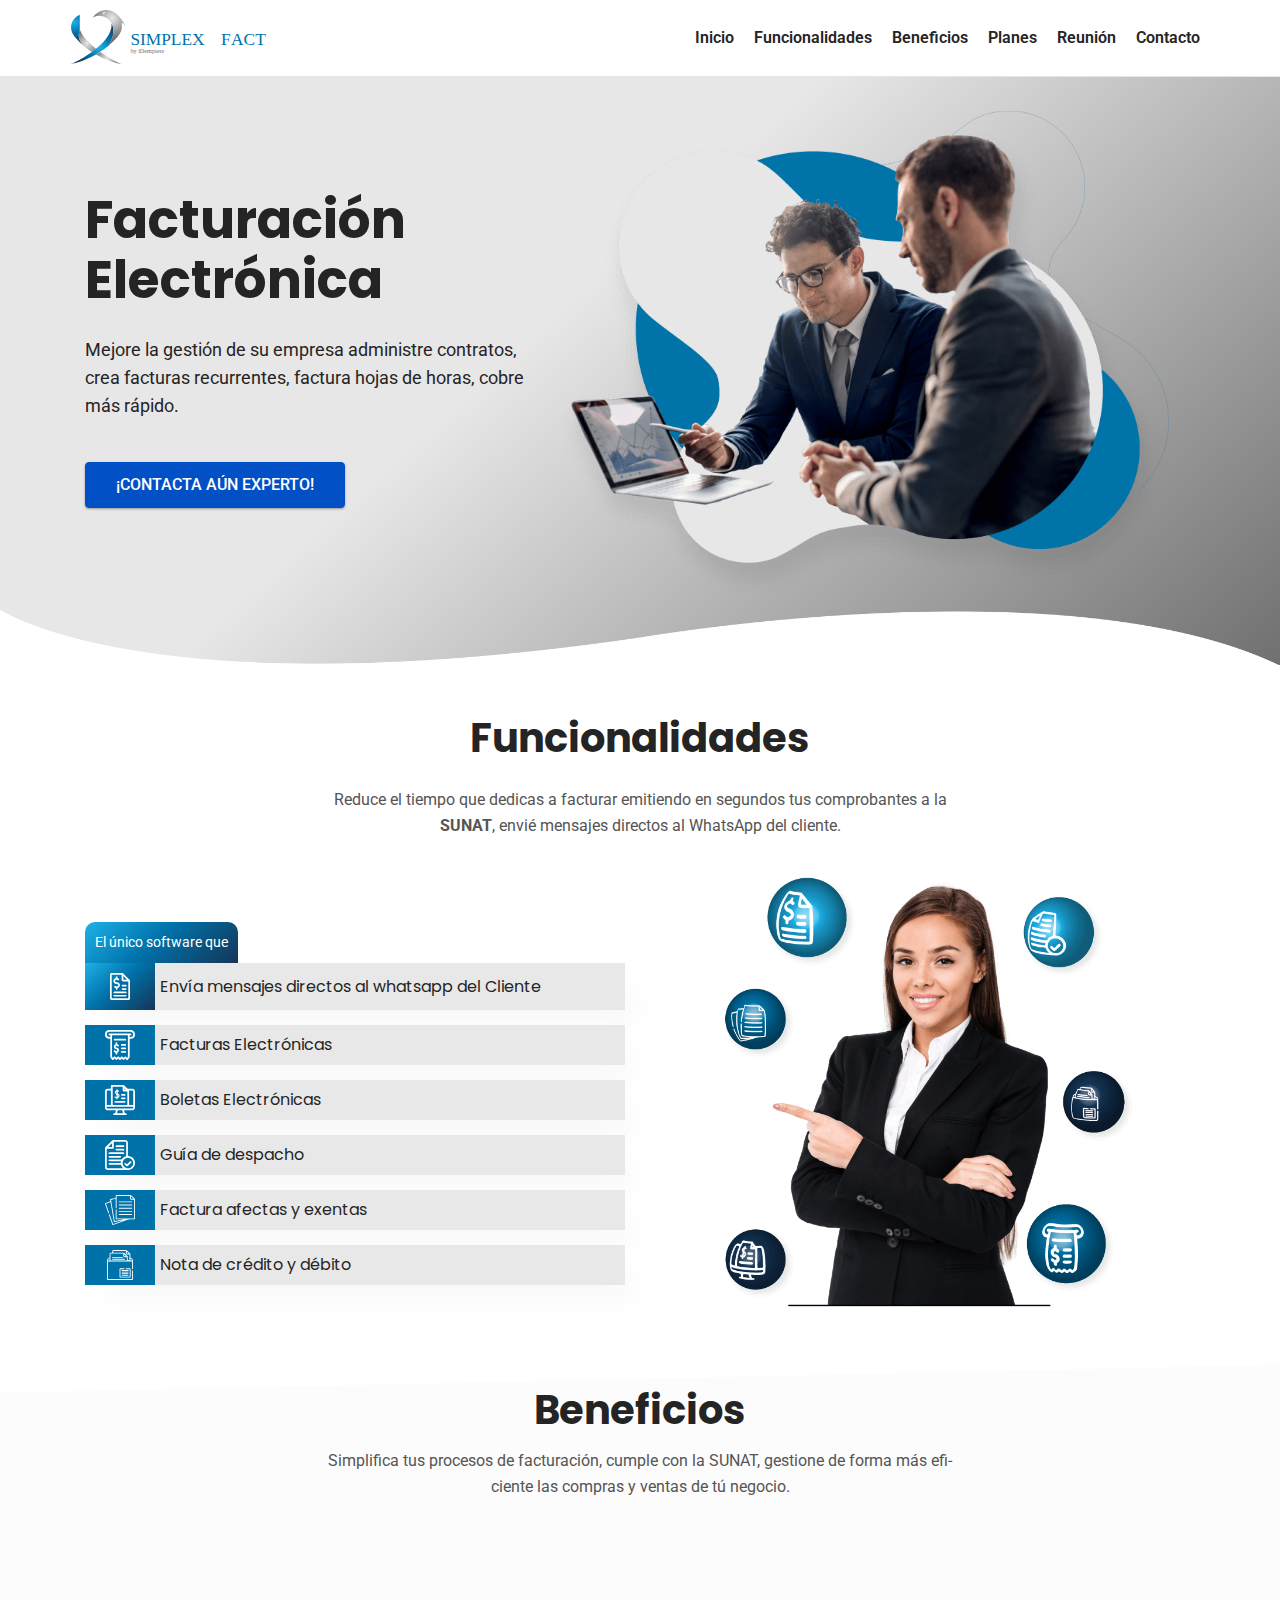
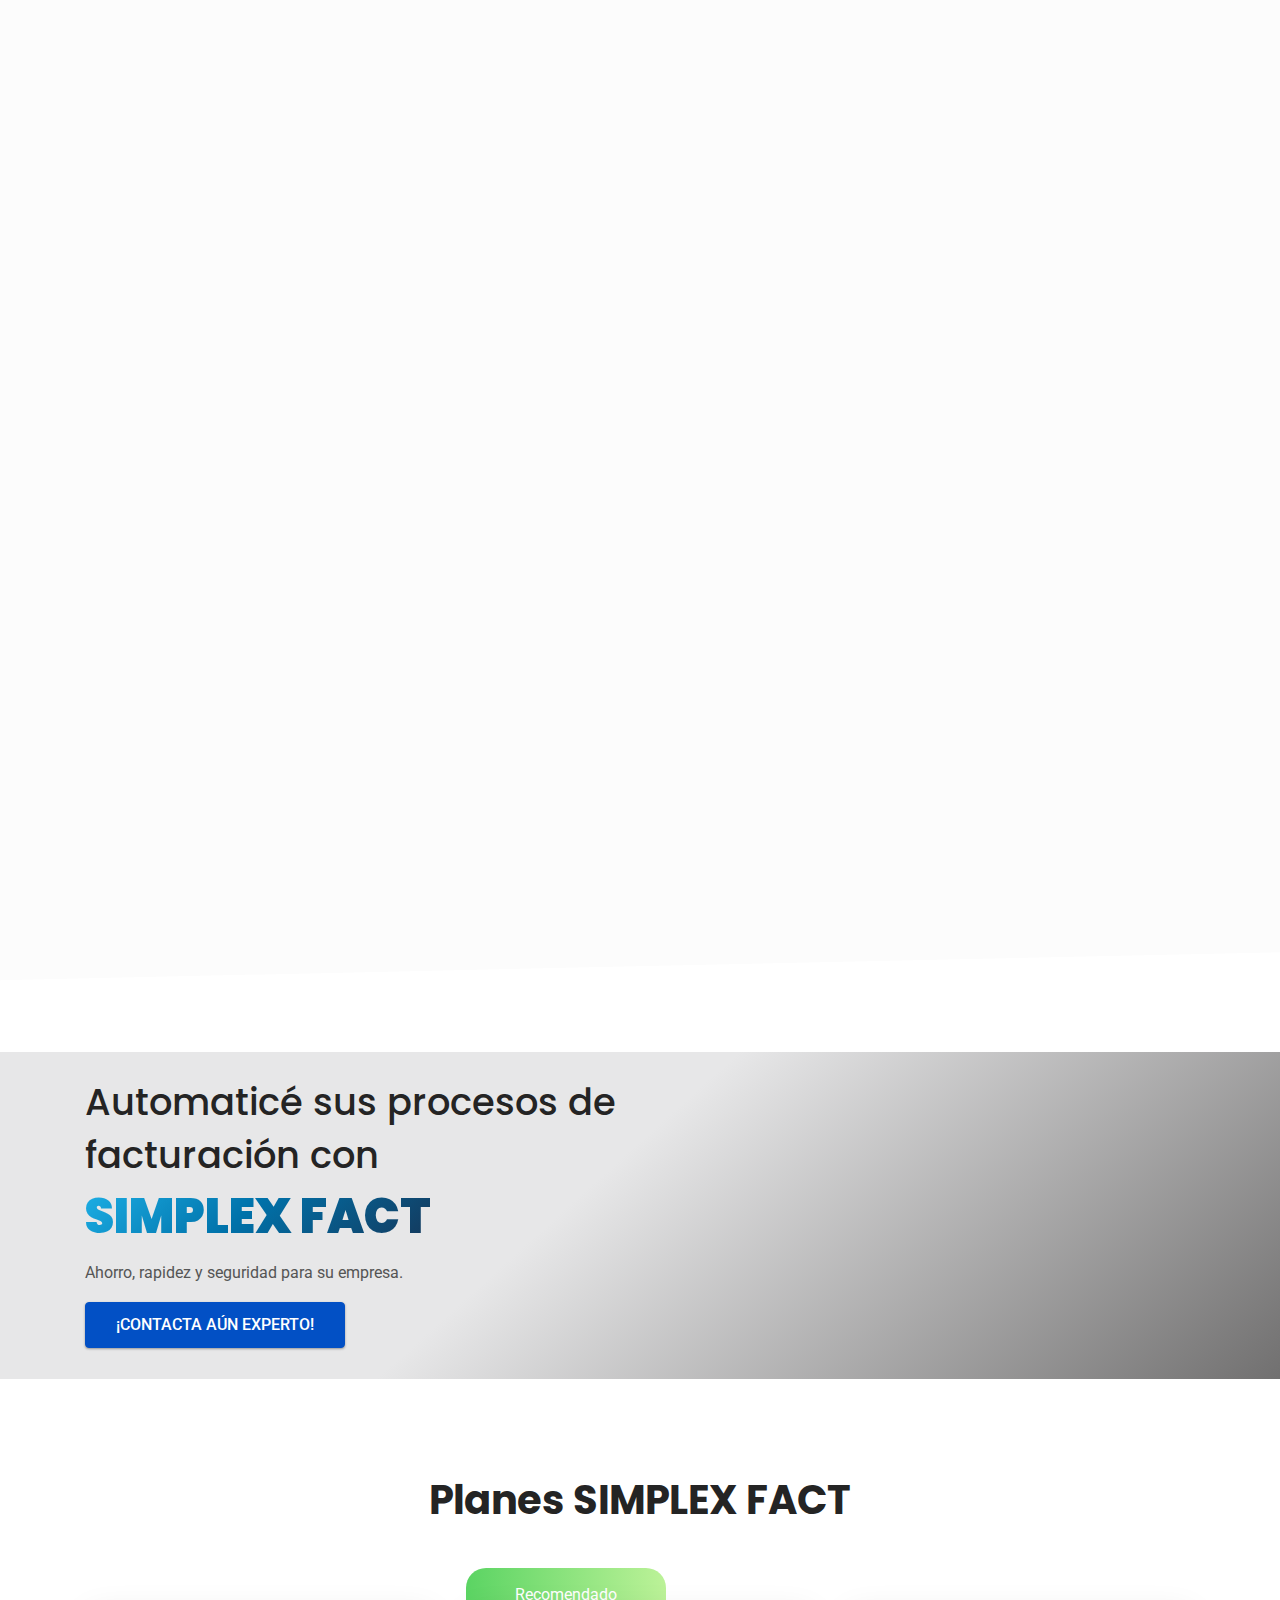
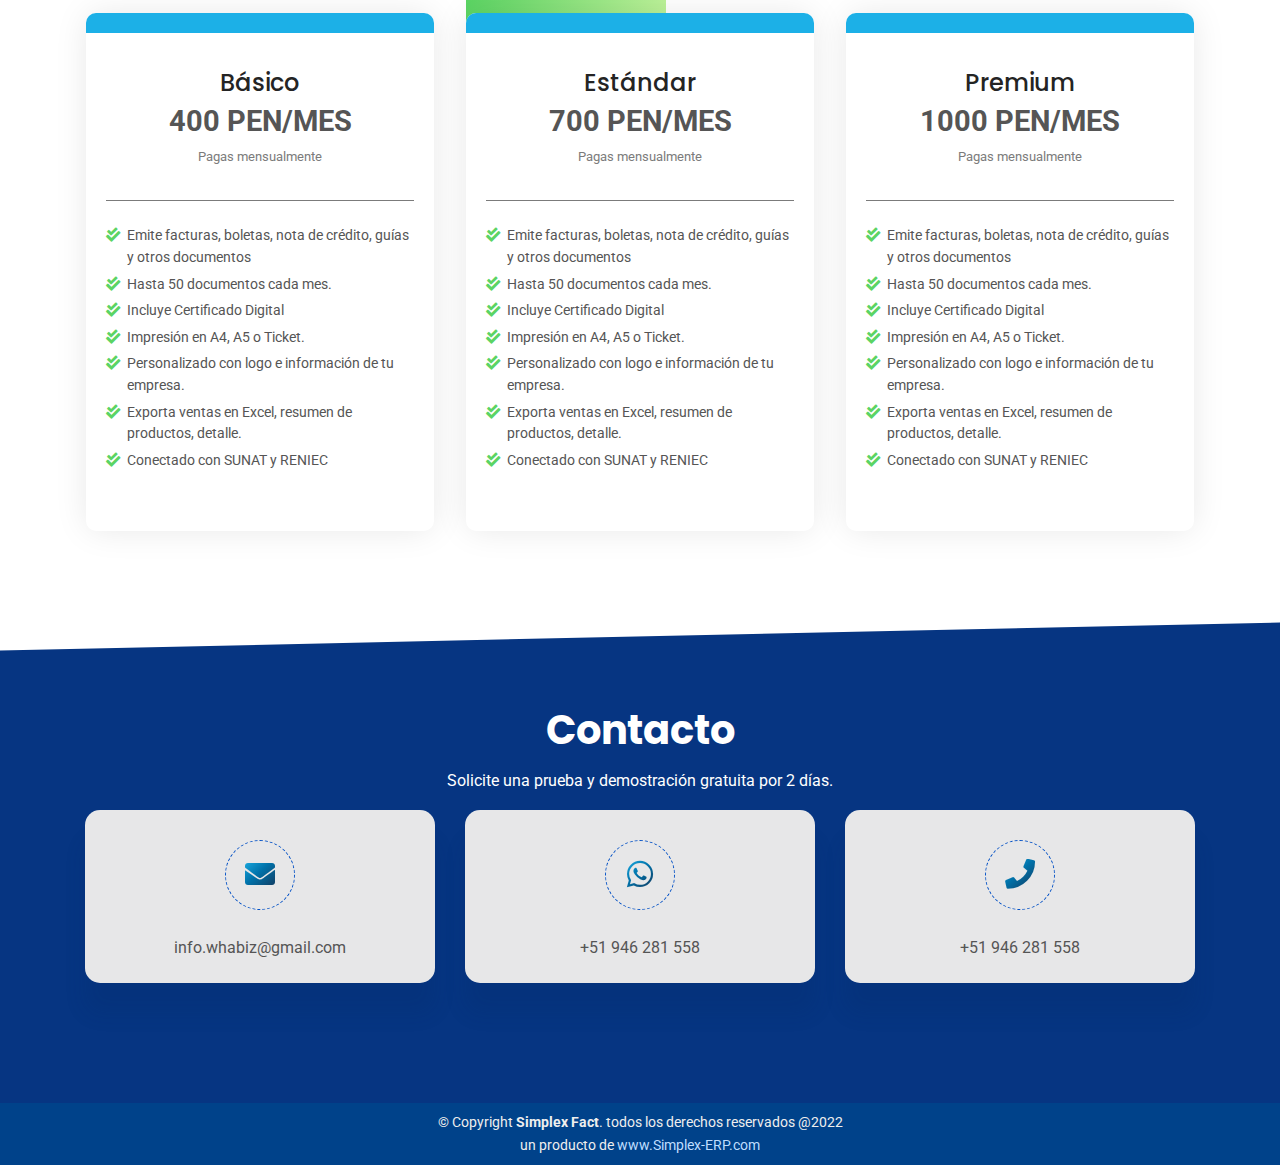
==== index.html @ bf7070e5 "Prueba seo12" ====
<!DOCTYPE html>
<html lang="en">


<!-- Mirrored from geniusdevs.com/themeforest/prolab/probucket/index9.html by HTTrack Website Copier/3.x [XR&CO'2014], Fri, 07 Jan 2022 20:48:15 GMT -->
<head>
  <meta http-equiv="Content-Type" content="text/html; charset=UTF-8">
  <meta http-equiv="X-UA-Compatible" content="IE=edge" />
  <meta http-equiv="X-UA-Compatible" content="ie=edge">
  <meta name="viewport" content="width=device-width, initial-scale=1.0">
  <title> SIMPLEX FACT </title>

<!-- Primary Meta Tags -->
<title>SIMPLEX FACT</title>

<script type="application/ld+json">
  {
    "@context": "https://schema.org/",
    "@type": "Product",
    "name": "SIMPLEX FACT",
    "image": [
      "assets/images/logoseo.png"
     ],
    "description": "Software de Facturación Electrónica, simplifica las tareas administrativas y gestiona de forma rápida y simple.",
    "brand": {
      "@type": "Brand",
      "name": "SIMPLEX"
    },
    "review": {
      "@type": "Review",
      "reviewRating": {
        "@type": "Rating",
        "ratingValue": "4",
        "bestRating": "5"
      },
      "author": {
        "@type": "Organization",
        "name": "SIMPLEX"
      }
    },
    "aggregateRating": {
      "@type": "AggregateRating",
      "ratingValue": "4.4",
      "reviewCount": "100"
    },
    "offers": {
      "@type": "Offer",
      "url": "https://example.com/anvil",
      "priceCurrency": "PEN",
      "price": "400",
      "description": "Plan Básico",
      "itemCondition": "https://schema.org/UsedCondition",
      "availability": "https://schema.org/InStock"
    }
  }
</script>


<!-- Primary Meta Tags -->
<title>SIMPLEX FACT</title>
<meta name="title" content="SIMPLEX FACT">
<meta name="description" content="Software de Facturación Electrónica, simplifica las tareas administrativas y gestiona de mas forma rápida y simple.">

<!-- Open Graph / Facebook -->
<meta property="og:type" content="website">
<meta property="og:url" content="https://metatags.io/">
<meta property="og:title" content="SIMPLEX FACT">
<meta property="og:description" content="Software de Facturación Electrónica, simplifica las tareas administrativas y gestiona de mas forma rápida y simple.">
<meta property="og:image" content="assets/images/redes.png">

<!-- Twitter -->
<meta property="twitter:card" content="summary_large_image">
<meta property="twitter:url" content="https://metatags.io/">
<meta property="twitter:title" content="SIMPLEX FACT">
<meta property="twitter:description" content="Software de Facturación Electrónica, simplifica las tareas administrativas y gestiona de mas forma rápida y simple.">
<meta property="twitter:image" content="assets/images/redes.png">



  <!-- favicon -->
  <link rel="shortcut icon" href="assets/images/IconoSimplex.png" type="image/x-icon">
  <!-- bootstrap -->
  <link rel="stylesheet" href="assets/css/bootstrap.min.css">
  <!-- fontawesome -->
  <link rel="stylesheet" href="assets/css/fontawesome.min.css">
  <!-- Flat Icon -->
  <link rel="stylesheet" href="assets/css/flaticon.css">
  <!-- animate -->
  <link rel="stylesheet" href="assets/css/animate.css">
  <!-- Owl Carousel -->
  <link rel="stylesheet" href="assets/css/owl.carousel.min.css">
  <!-- magnific popup -->
  <link rel="stylesheet" href="assets/css/magnific-popup.css">
  <!-- AOS css -->
  <link rel="stylesheet" href="assets/css/aos.css">
  <!-- stylesheet -->
  <link rel="stylesheet" href="assets/css/style.css">
  <!-- responsive -->
  <link rel="stylesheet" href="assets/css/responsive.css">
</head>

<body class="home9">



  <!-- Navebar Area start -->
  <header class="navigation">
    <div class="container">
      <div class="row">
        <div class="col-lg-12 p-0">
          <nav class="navbar navbar-expand-lg navbar-light">
            <a class="navbar-brand" href="index.html">
              <img src="assets/images/logosimplex.svg" alt="">
            </a>
            <button class="navbar-toggler" type="button" data-toggle="collapse" data-target="#mainmenu"
              aria-controls="mainmenu" aria-expanded="false" aria-label="Toggle navigation">
              <span class="navbar-toggler-icon"></span>
            </button>
            <div class="collapse navbar-collapse" id="mainmenu">
              <ul class="navbar-nav ml-auto">
                <li class="nav-item active">
                  <a class="nav-link" href="index.html">Inicio</a>
                </li>
                <li class="nav-item">
                  <a class="nav-link" href="#about">Funcionalidades</a>
                </li>
                <li class="nav-item">
                  <a class="nav-link" href="#feature">Beneficios</a>
                </li>
                <li class="nav-item">
                  <a class="nav-link" href="#planes">Planes</a>
                </li>
                <li class="nav-item">
                  <a class="nav-link" href="calendario.html">Reunión</a>
                </li>

                <!-- <li class="nav-item dropdown">
									<a class="nav-link dropdown-toggle" role="button" data-toggle="dropdown" aria-haspopup="true" aria-expanded="false">
										Pages
									</a>

									<div class="dropdown-menu">
                    <a class="dropdown-item" href="blog-grid.html"><i class="fas fa-chevron-right"></i> Blog 3 Grid</a>
                    <a class="dropdown-item" href="blog-sidebar.html"><i class="fas fa-chevron-right"></i>Blog With Sidebar</a>
                    <a class="dropdown-item" href="blog-details-with-sidebar.html"><i class="fas fa-chevron-right"></i>Blog Details With Sidebar</a>
                    <a class="dropdown-item" href="blog-details.html"><i class="fas fa-chevron-right"></i>Blog Details</a>
                    <a class="dropdown-item" href="login.html"><i class="fas fa-chevron-right"></i>Login</a>
                    <a class="dropdown-item" href="register.html"><i class="fas fa-chevron-right"></i>Register</a>
                    <a class="dropdown-item" href="forgot-pass.html"><i class="fas fa-chevron-right"></i>Forgot Password</a>
                    <a class="dropdown-item" href="404.html"><i class="fas fa-chevron-right"></i>404</a>
									</div>

								</li> -->

                <li class="nav-item">
                  <a class="nav-link" href="#contact">Contacto</a>
                </li>
             
              </ul>
            </div>
          </nav>
        </div>
      </div>
    </div>
  </header>
  <!-- Navebar Area End -->

  <!-- Hero Area Start -->
  <div id="home" class="hero-area">
    <img class="shape" src="assets/images/bg-shape.png" alt="">
    <div class="container">
      <div class="row justify-content-between">
        <div class="col-lg-5 d-flex align-self-center text-center text-lg-left ">
          <div class="left-content">
            <div class="content">
              <h1 class="title">
                Facturación Electrónica
              </h1>

              <p class="subtitle  ">
                Mejore la gestión de su empresa administre contratos, crea facturas recurrentes, factura hojas de horas, cobre más rápido.
              </p>
              <div class="links">
                <a href="#" class="mybtn3 mybtn-bg"><span>¡Contacta aún experto! </span> </a>
              </div>
            </div>
          </div>
        </div>
        <div class="col-lg-7 order-first order-lg-last d-none d-lg-block " style="padding: 0;" >
          <img class="img-fluid img img-banner wow animate__animated animate__fadeIn " src="assets/images/banner1.png" alt="">

        </div>
      </div>
    </div>
  </div>
  <!-- Hero Area End -->

   <!-- About Area Start -->
  <section class="about pt-5 pb-4" id="about">
    <div class="container">
      <div class="row justify-content-center">
        <div class="col-md-10 col-lg-8">
          <div class="section-title extra">
            <h2 class="title">Funcionalidades</h2>
            <p>
              Reduce el tiempo que dedicas a facturar emitiendo en segundos tus comprobantes a la <b>SUNAT</b>, envié mensajes directos al WhatsApp del cliente.
            </p>
          </div>
        </div>
      </div>
      <div class="row mt-4">
        <div class="col-lg-6  ">

            <div class="list-icon-active  ">
              <div class="box-icon ">
                <img src="assets/images/iconos/1.svg" alt="">
              </div>
              <h5 class="title">Envía mensajes directos al whatsapp del Cliente</h5>
            </div>
              <div class="list-icon   ">
                <div class="box-icon">
                  <img src="assets/images/iconos/2.svg" alt="">
                </div>
                <h5 class="title">Facturas Electrónicas</h5>
              </div>
              <div class="list-icon   ">
                <div class="box-icon">
                  <img src="assets/images/iconos/3.svg" alt="">
                </div>
                <h5 class="title">Boletas Electrónicas</h5>
              </div>
            
              <div class="list-icon   ">
                <div class="box-icon">
                  <img src="assets/images/iconos/4.svg" alt="">
                </div>
                <h5 class="title">Guía de despacho</h5>
              </div>
              <div class="list-icon   ">
                <div class="box-icon">
                  <img src="assets/images/iconos/5.svg" alt="">
                </div>
                <h5 class="title">Factura afectas y exentas</h5>
              </div>
              <div class="list-icon   ">
                <div class="box-icon">
                  <img src="assets/images/iconos/6.svg" alt="">
                </div>
                <h5 class="title">Nota de crédito y débito</h5>
              </div>
         
             

        </div>
        <div class="col-lg-6 text-center">
            <img class="img-func  wow animate__animated animate__fadeIn " src="assets/images/funcionalidades.png" alt="">
        </div>
      </div>

      <!-- <div class="row">
        <div class="col-lg-4">
        
        </div>
        <div class="col-lg-4">
          <div class="box">
            <div class="inner-box">
              <div class="icon">
                <i class="flaticon-apps"></i>
              </div>
              <h4 class="title">Install Apps</h4>
              <p class="text">
                Viewing hastily or written dearest elderly up weather. direction so sweetness, Donec dearest justo eget
                felis.
              </p>
            </div>
          </div>
        </div>
        <div class="col-lg-4">
          <div class="box">
            <div class="inner-box">
              <div class="icon">
                <i class="flaticon-address"></i>
              </div>
              <h4 class="title">GPS Tracking</h4>
              <p class="text">
                Viewing hastily or written dearest elderly up weather. direction so sweetness, Donec dearest justo eget
                felis.
              </p>
            </div>
          </div>
        </div>
        <div class="col-lg-4">
          <div class="box">
            <div class="inner-box">
              <div class="icon">
                <i class="flaticon-speech-bubble"></i>
              </div>
              <h4 class="title">Live Chat</h4>
              <p class="text">
                Viewing hastily or written dearest elderly up weather. direction so sweetness, Donec dearest justo eget
                felis.
              </p>
            </div>
          </div>
        </div>
        <div class="col-lg-4">
          <div class="box">
            <div class="inner-box">
              <div class="icon">
                <i class="flaticon-technical-support"></i>
              </div>
              <h4 class="title">Fully Functional</h4>
              <p class="text">
                Viewing hastily or written dearest elderly up weather. direction so sweetness, Donec dearest justo eget
                felis.
              </p>
            </div>
          </div>
        </div>
        <div class="col-lg-4">
          <div class="box">
            <div class="inner-box">
              <div class="icon">
                <i class="flaticon-camera-1"></i>
              </div>
              <h4 class="title">4k Camera</h4>
              <p class="text">
                Viewing hastily or written dearest elderly up weather. direction so sweetness, Donec dearest justo eget
                felis.
              </p>
            </div>
          </div>
        </div>
      </div> -->

    </div>
  </section>
  <!-- About Area End -->



  <!-- Service Area start -->
  <section class="feature py-5" id="feature">
    <div class="container" >
      <div class="row justify-content-center">
        <div class="col-md-10 col-lg-8">
          <div class="section-title">
            <h2 class="title">Beneficios</h2>
            <p>
              Simplifica tus procesos de facturación, cumple con la SUNAT, gestione de forma más eficiente las compras y ventas de tú negocio.
            </p>
          </div>
        </div>
      </div>
      <div class="row">

        <div class="col-lg-6">
          <div class="right-feature">
            <div class="feature-box feature-box4  wow animate__animated animate__fadeInUp ">
              
              <div class="icon-area">
                <div class="icon">
                    <img src="assets/images/iconos2/1.svg" alt="">
                </div>
              </div>
              <div class="details">
                <h4>
                  <a href="#" class="title">FACTURACIÓN ELECTRÓNICA </a>
                </h4>
                <p class="text">Emite Factura y Boleta de Venta Electrónica.</p>
                <p class="text">Visualiza en tiempo real el estado de tus comprobantes en SUNAT.</p>
                <p class="text">Actualización permanente con los cambios normativos.</p>
              </div>
            </div>
            <div class="feature-box feature-box5   wow animate__animated animate__fadeInUp ">
              
              <div class="icon-area">
                <div class="icon">
                  <img src="assets/images/iconos2/2.svg" alt="">
                </div>
              </div>
              <div class="details">
                <h4>
                  <a href="#" class="title">VENTAS</a>
                </h4>
                <p class="text">Realiza descuentos o modifica precios.</p>
                <p class="text">Visualiza tus ventas, a través de estadísticas mensuales.</p>
                <p class="text">Obtén reportes en Excel.</p>
              </div>
            </div>
            <div class="feature-box feature-box6   wow animate__animated animate__fadeInUp ">
              
              <div class="icon-area">
                <div class="icon">
                  <img src="assets/images/iconos2/3.svg" alt="">
                </div>
              </div>
              <div class="details">
                <h4>
                  <a href="#" class="title">COMPRAS</a>
                </h4>
                <p class="text">Registra tus compras de forma fácil y segura.</p>
                <p class="text">Obtén estadísticas de compras por proveedor.</p>
                <p class="text">Genera registros de compras SUNAT.</p>
              </div>
            </div>
          </div>
        </div>


        <div class="col-lg-6  d-none d-lg-block ">
            <img class="img-benef wow animate__animated animate__fadeIn " src="assets/images/b3.png" alt="">
        </div>

      </div>

      <div class="row">
        <div class="col-lg-6  ">
          <img class="img-benef wow animate__animated animate__fadeIn " src="assets/images/b2.png" alt="">
        </div>

        <div class="col-lg-6">
          <div class="right-feature">
            <div class="feature-box feature-box4  wow animate__animated animate__fadeInUp ">
              
              <div class="icon-area">
                <div class="icon">
                  <img src="assets/images/iconos2/4.svg" alt="">
                </div>
              </div>
              <div class="details">
                <h4>
                  <a href="#" class="title">INVENTARIO </a>
                </h4>
                <p class="text">Controla los movimientos de tu almacén y transferencias.</p>
                <p class="text">Maneja lista de precios, publico, distribuidor, al por mayor.</p>
                <p class="text">Control de productos por serie o lote.</p>
              </div>
            </div>
            <div class="feature-box feature-box5  wow animate__animated animate__fadeInUp ">
              
              <div class="icon-area">
                <div class="icon">
                  <img src="assets/images/iconos2/5.svg" alt="">
                </div>
              </div>
              <div class="details">
                <h4>
                  <a href="#" class="title">CONTABILIDAD</a>
                </h4>
                <p class="text">Obtén reporte de Liquidación de Impuestos IGV – Renta.</p>
                <p class="text">Exporta Libros contables SUNAT en Excel para Régimen Especial.</p>
                <p class="text">Genera Libros Electrónicos (Registro de Compras y Ventas - Régimen Especial)</p>
              </div>
            </div>
            <div class="feature-box feature-box6  wow animate__animated animate__fadeInUp ">
              
              <div class="icon-area">
                <div class="icon">
                  <img src="assets/images/iconos2/6.svg" alt="">
                </div>
              </div>
              <div class="details">
                <h4>
                  <a href="#" class="title">Clientes</a>
                </h4>
                <p class="text">Envía con un clic las facturas o boletas de venta al correo o WhatsApp del cliente.</p>
                <p class="text">Conectado con SUNAT, al colocar el número de RUC.</p>
                <p class="text">Modifica o actualiza los datos de tus clientes cuando quieras. </p>
              </div>
            </div>
          </div>
        </div>
      </div>

    </div>
  </section>
  <!-- Service Area End -->


  <section class="banner-2 my-5">
      <img class="img-banner-2 d-none d-lg-block wow animate__animated animate__fadeIn " src="assets/images/banner2.png" alt="">
      <div class="container py-4">
        <div class="row">
          <div class="col-lg-7 text-center text-lg-left">
            <div class="content-banner-2">
              <h2>Automaticé sus procesos de facturación con <br> <span> SIMPLEX FACT</span></h2>
              <p>Ahorro, rapidez y seguridad para su empresa.</p>
            </div>
            <div class="links">
              <a href="#" class="mybtn3 mybtn-bg"><span>¡Contacta aún experto! </span> </a>
            </div>
          </div>

        </div>
      </div>
  </section>

  <section class="planes  py-5" id="planes">
      <div class="container">
        <div class="row">
          <div class="col-lg-12">
            <div class="section-title extra">
              <h2 class="title">Planes SIMPLEX FACT</h2>
            
            </div>
          </div>
        </div>
        <div class="row mt-5">
          
          <div class=" col-md-6 col-lg-4 p-3">
              
            <div class="card card-planes ">
              <div class="barra"></div>
              <div class="card-header text-center mt-4">
                  <h5> Básico</h5>
                  <p class="precio">400 PEN/MES</p>
                  <span>Pagas mensualmente</span>
              </div>
              <div class="card-body">
               <span class="line"></span>
                <ul class=" mt-4 list-planes">
                  <li>
                    <span><i class="fas fa-check-double"></i></span>
                    <div>Emite facturas, boletas, nota de crédito, guías y otros documentos</div>
                  </li>
                  <li>
                    <span><i class="fas fa-check-double"></i></span>
                    <div>Hasta 50 documentos cada mes.</div>
                  </li>
                  <li>
                    <span><i class="fas fa-check-double"></i></span>
                    <div>Incluye Certificado Digital</div>
                  </li>
                  <li>
                    <span><i class="fas fa-check-double"></i></span>
                    <div>Impresión en A4, A5 o Ticket.</div>
                  </li>
                  <li>
                    <span><i class="fas fa-check-double"></i></span>
                    <div>Personalizado con logo e información de tu empresa.</div>
                  </li>
                  <li>
                    <span><i class="fas fa-check-double"></i></span>
                    <div>Exporta ventas en Excel, resumen de productos, detalle.</div>
                  </li>
                  <li>
                    <span><i class="fas fa-check-double"></i></span>
                    <div>Conectado con SUNAT y RENIEC</div>
                  </li>
                </ul>
              
              </div>
              <div class="card-footer text-muted text-center ">
                <!-- <a href="#" class="btn btn-primary">Comenzar</a> -->
              </div>
            </div>
            
          </div>
          <div class=" col-md-6 col-lg-4 p-3 mt-5 mt-md-0">
              
            <div class="card card-planes card-activo">
              <div class="barra"></div>
              <div class="card-header text-center mt-4">
                  <h5>Estándar</h5>
                  <p class="precio">700 PEN/MES</p>
                  <span>Pagas mensualmente</span>
              </div>
              <div class="card-body">
               <span class="line"></span>
                <ul class=" mt-4 list-planes">
                  <li>
                    <span><i class="fas fa-check-double"></i></span>
                    <div>Emite facturas, boletas, nota de crédito, guías y otros documentos</div>
                  </li>
                  <li>
                    <span><i class="fas fa-check-double"></i></span>
                    <div>Hasta 50 documentos cada mes.</div>
                  </li>
                  <li>
                    <span><i class="fas fa-check-double"></i></span>
                    <div>Incluye Certificado Digital</div>
                  </li>
                  <li>
                    <span><i class="fas fa-check-double"></i></span>
                    <div>Impresión en A4, A5 o Ticket.</div>
                  </li>
                  <li>
                    <span><i class="fas fa-check-double"></i></span>
                    <div>Personalizado con logo e información de tu empresa.</div>
                  </li>
                  <li>
                    <span><i class="fas fa-check-double"></i></span>
                    <div>Exporta ventas en Excel, resumen de productos, detalle.</div>
                  </li>
                  <li>
                    <span><i class="fas fa-check-double"></i></span>
                    <div>Conectado con SUNAT y RENIEC</div>
                  </li>
                </ul>
              
              </div>
              <div class="card-footer text-muted text-center ">
                <!-- <a href="#" class="btn btn-primary">Comenzar</a> -->
              </div>
            </div>
            
          </div>
          <div class=" col-md-6 col-lg-4 p-3 mx-auto ">
              
            <div class="card card-planes">
              <div class="barra"></div>
              <div class="card-header text-center mt-4">
                  <h5>Premium</h5>
                  <p class="precio">1000 PEN/MES</p>
                  <span>Pagas mensualmente</span>
              </div>
              <div class="card-body">
               <span class="line"></span>
                <ul class=" mt-4 list-planes">
                  <li>
                    <span><i class="fas fa-check-double"></i></span>
                    <div>Emite facturas, boletas, nota de crédito, guías y otros documentos</div>
                  </li>
                  <li>
                    <span><i class="fas fa-check-double"></i></span>
                    <div>Hasta 50 documentos cada mes.</div>
                  </li>
                  <li>
                    <span><i class="fas fa-check-double"></i></span>
                    <div>Incluye Certificado Digital</div>
                  </li>
                  <li>
                    <span><i class="fas fa-check-double"></i></span>
                    <div>Impresión en A4, A5 o Ticket.</div>
                  </li>
                  <li>
                    <span><i class="fas fa-check-double"></i></span>
                    <div>Personalizado con logo e información de tu empresa.</div>
                  </li>
                  <li>
                    <span><i class="fas fa-check-double"></i></span>
                    <div>Exporta ventas en Excel, resumen de productos, detalle.</div>
                  </li>
                  <li>
                    <span><i class="fas fa-check-double"></i></span>
                    <div>Conectado con SUNAT y RENIEC</div>
                  </li>
                </ul>
              
              </div>
              <div class="card-footer text-muted text-center ">
                <!-- <a href="#" class="btn btn-primary">Comenzar</a> -->
              </div>
            </div>
            
          </div>

          </div>
        </div>
      </div>
  </section>






 

  <!-- Contact Area Start -->
  <section class="contact" id="contact">
    <div class="container">
      <div class="row justify-content-center">
        <div class="col-md-10 col-lg-8">
          <div class="section-title">
            <h2 class="title">Contacto </h2>
            <p>
              Solicite una prueba y demostración gratuita por 2 días.
            </p>
          </div>
        </div>
      </div>
      <div class="row mt-3">
        <div class="col-lg-4 col-md-6">
          
          <a href="mailto:info.whabiz@gmail.com"  class="info-box box1">
            <div class="left">
              <div class="icon">
                <i class="fas fa-envelope"></i>
              </div>
            </div>
            <div class="right">
              <div class="content">
                <p>info.whabiz@gmail.com</p>
              </div>
            </div>
          </a>

        </div>
        <div class="col-lg-4 col-md-6">
          
          <a  href="https://api.whatsapp.com/send?phone=51946281558&text=Hola, necesito mas información sobre WhaBiz" target="_blank" class="info-box box2">
            <div class="left">
              <div class="icon">
                <i class="fab fa-whatsapp"></i>
              </div>
            </div>
            <div class="right">
              <div class="content">
                <p>+51 946 281 558</p>
              </div>
            </div>
          </a>

        </div>
        <div class="col-lg-4 col-md-6">
          
          <a href="tel:+51946281558" class="info-box box3">
            <div class="left">
              <div class="icon">
                <i class="fas fa-phone"></i>
              </div>
            </div>
            <div class="right">
              <div class="content">
                <p>+51 946 281 558</p>
              </div>
            </div>
          </a>

        </div>
      </div>
    
    </div>
  </section>
  <!-- Contact Area End -->


  <!-- Footer Section Start -->

  <footer class="footer-fact p-2"  >

    <p class="p-0 text-center">© Copyright <b>Simplex Fact</b>. todos los derechos reservados @2022 <br> un producto de
      <a class="p-0" href="index.html">www.Simplex-ERP.com</a>

  </footer>

  <!-- Footer Section End -->

  <!-- Back to Top Start -->
  <div class="bottomtotop">
    <i class="fa fa-chevron-right"></i>
  </div>
  <!-- Back to Top End -->


  <script src="assets/js/wow.min.js"></script>
  <script>
    new WOW().init();
  </script>

  <!-- jquery -->
  <script src="assets/js/jquery.js"></script>
  <!-- popper -->
  <script src="assets/js/popper.min.js"></script>
  <!-- bootstrap -->
  <script src="assets/js/bootstrap.min.js"></script>
  <!-- way poin js-->
  <script src="assets/js/waypoints.min.js"></script>
  <!-- owl carousel -->
  <script src="assets/js/owl.carousel.min.js"></script>
  <!-- magnific popup -->
  <script src="assets/js/jquery.magnific-popup.js"></script>
  <!-- aos js-->
  <script src="assets/js/aos.js"></script>
  <!-- counterup js-->
  <script src="assets/js/jquery.countdown.min.js"></script>
  <!-- easing js-->
  <script src="assets/js/jquery.easing.1.3.js"></script>

  <!-- main -->
  <script src="assets/js/contact.js"></script>
  <!-- main -->
  <script src="assets/js/main.js"></script>

</body>


<!-- Mirrored from geniusdevs.com/themeforest/prolab/probucket/index9.html by HTTrack Website Copier/3.x [XR&CO'2014], Fri, 07 Jan 2022 20:48:41 GMT -->
</html>
---- assets/css/flaticon.css ----
/*
  	Flaticon icon font: Flaticon
  	Creation date: 13/04/2020 09:41
  	*/

@font-face {
  font-family: "Flaticon";
  src: url("../fonts/Flaticon.eot");
  src: url("../fonts/Flaticond41d.eot?#iefix") format("embedded-opentype"),
       url("../fonts/Flaticon.woff2") format("woff2"),
       url("../fonts/Flaticon.woff") format("woff"),
       url("../fonts/Flaticon.ttf") format("truetype"),
       url("../fonts/Flaticon.svg#Flaticon") format("svg");
  font-weight: normal;
  font-style: normal;
}

@media screen and (-webkit-min-device-pixel-ratio:0) {
  @font-face {
    font-family: "Flaticon";
    src: url("../fonts/Flaticon.svg#Flaticon") format("svg");
  }
}

[class^="flaticon-"]:before, [class*=" flaticon-"]:before,
[class^="flaticon-"]:after, [class*=" flaticon-"]:after {   
  font-family: Flaticon;
  font-style: normal;
}

.flaticon-art:before { content: "\f100"; }
.flaticon-apps:before { content: "\f101"; }
.flaticon-address:before { content: "\f102"; }
.flaticon-alarm:before { content: "\f103"; }
.flaticon-speech-bubble:before { content: "\f104"; }
.flaticon-camera:before { content: "\f105"; }
.flaticon-loupe:before { content: "\f106"; }
.flaticon-frame:before { content: "\f107"; }
.flaticon-camera-1:before { content: "\f108"; }
.flaticon-clock:before { content: "\f109"; }
.flaticon-smartwatch:before { content: "\f10a"; }
.flaticon-smart-watch:before { content: "\f10b"; }
.flaticon-smart-watch-1:before { content: "\f10c"; }
.flaticon-smartwatch-1:before { content: "\f10d"; }
.flaticon-smartband:before { content: "\f10e"; }
.flaticon-smartwatch-2:before { content: "\f10f"; }
.flaticon-wathc:before { content: "\f110"; }
.flaticon-watch:before { content: "\f111"; }
.flaticon-wifi:before { content: "\f112"; }
.flaticon-heart:before { content: "\f113"; }
.flaticon-location:before { content: "\f114"; }
.flaticon-bluetooth:before { content: "\f115"; }
.flaticon-cloudy:before { content: "\f116"; }
.flaticon-sun:before { content: "\f117"; }
.flaticon-moon:before { content: "\f118"; }
.flaticon-video-call:before { content: "\f119"; }
.flaticon-guarantee:before { content: "\f11a"; }
.flaticon-delivery-truck:before { content: "\f11b"; }
.flaticon-save-money:before { content: "\f11c"; }
.flaticon-return:before { content: "\f11d"; }
.flaticon-support:before { content: "\f11e"; }
.flaticon-technical-support:before { content: "\f11f"; }
.flaticon-social-care:before { content: "\f120"; }
.flaticon-support-1:before { content: "\f121"; }
.flaticon-support-2:before { content: "\f122"; }
.flaticon-drone:before { content: "\f123"; }
.flaticon-drone-1:before { content: "\f124"; }
.flaticon-propeller:before { content: "\f125"; }
.flaticon-controller:before { content: "\f126"; }
.flaticon-battery:before { content: "\f127"; }
.flaticon-console:before { content: "\f128"; }
.flaticon-panoramic:before { content: "\f129"; }
.flaticon-selfie:before { content: "\f12a"; }
.flaticon-tower:before { content: "\f12b"; }
.flaticon-processor:before { content: "\f12c"; }
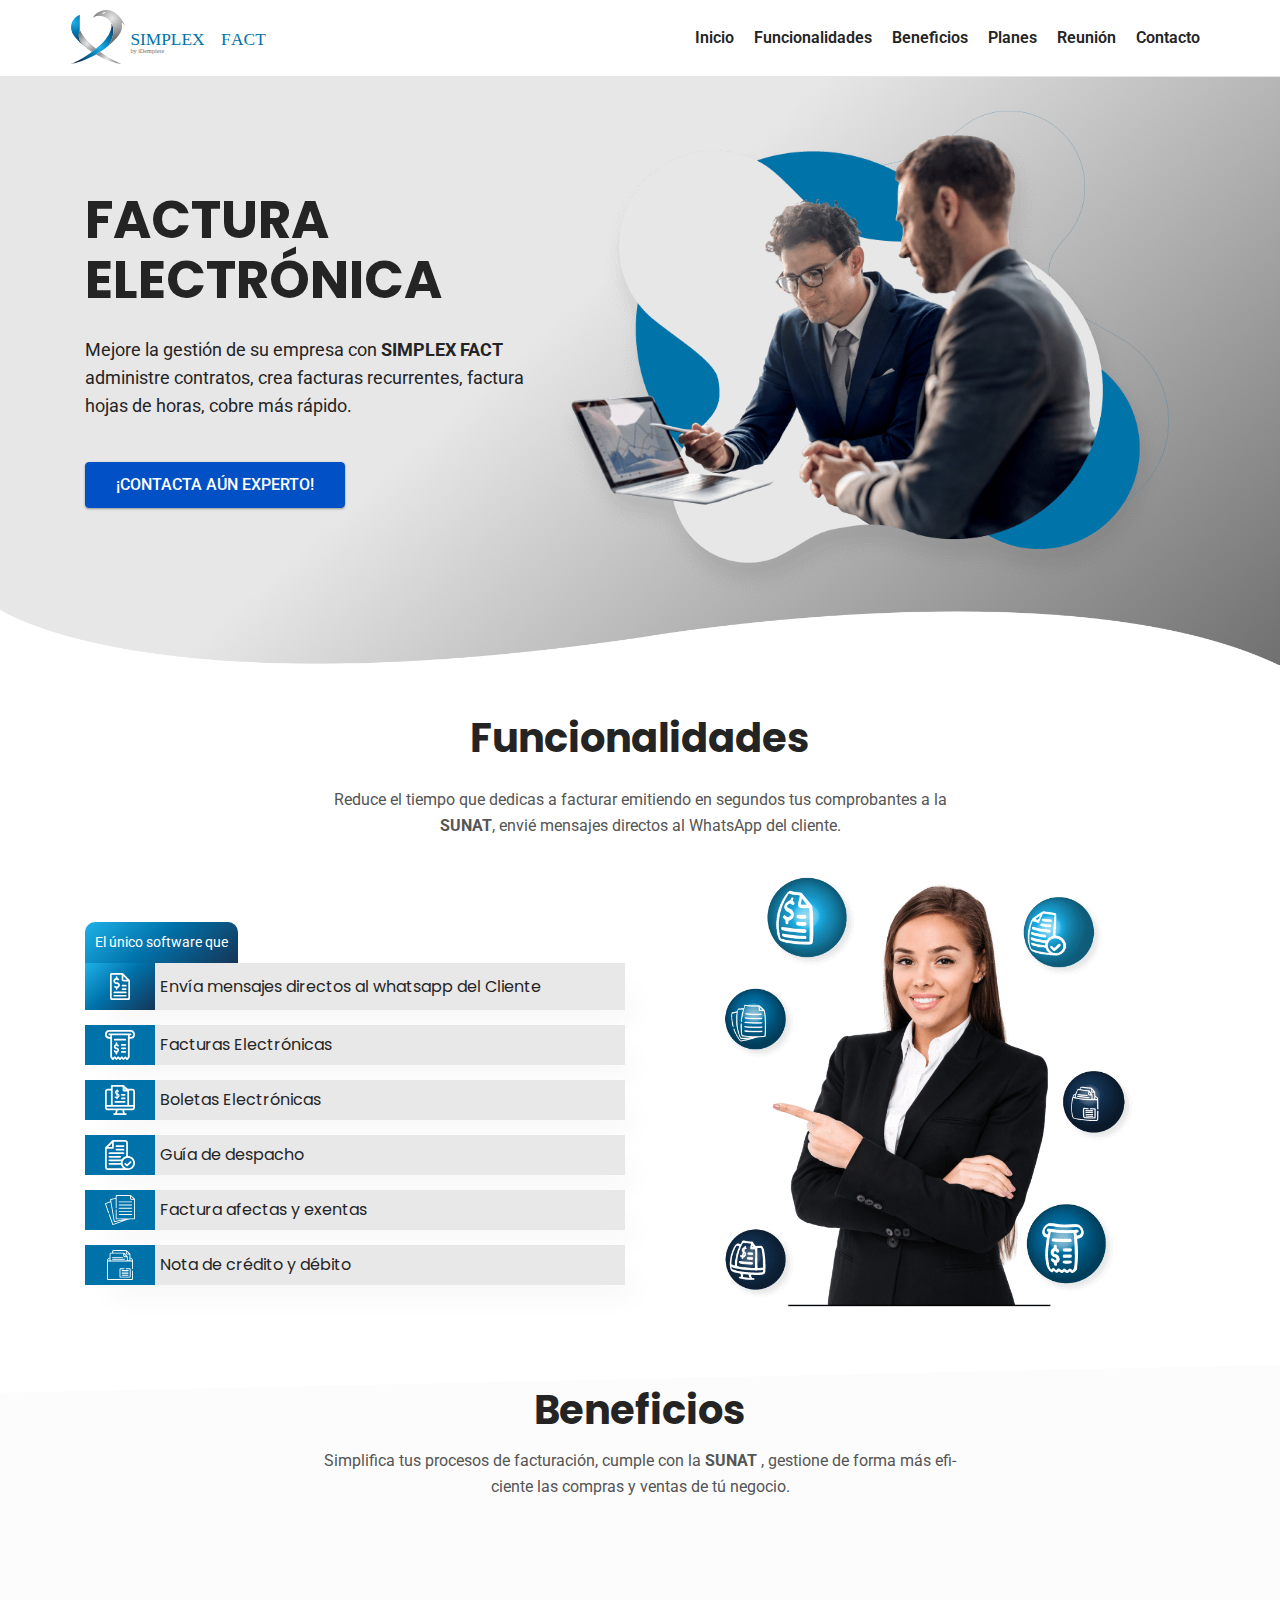
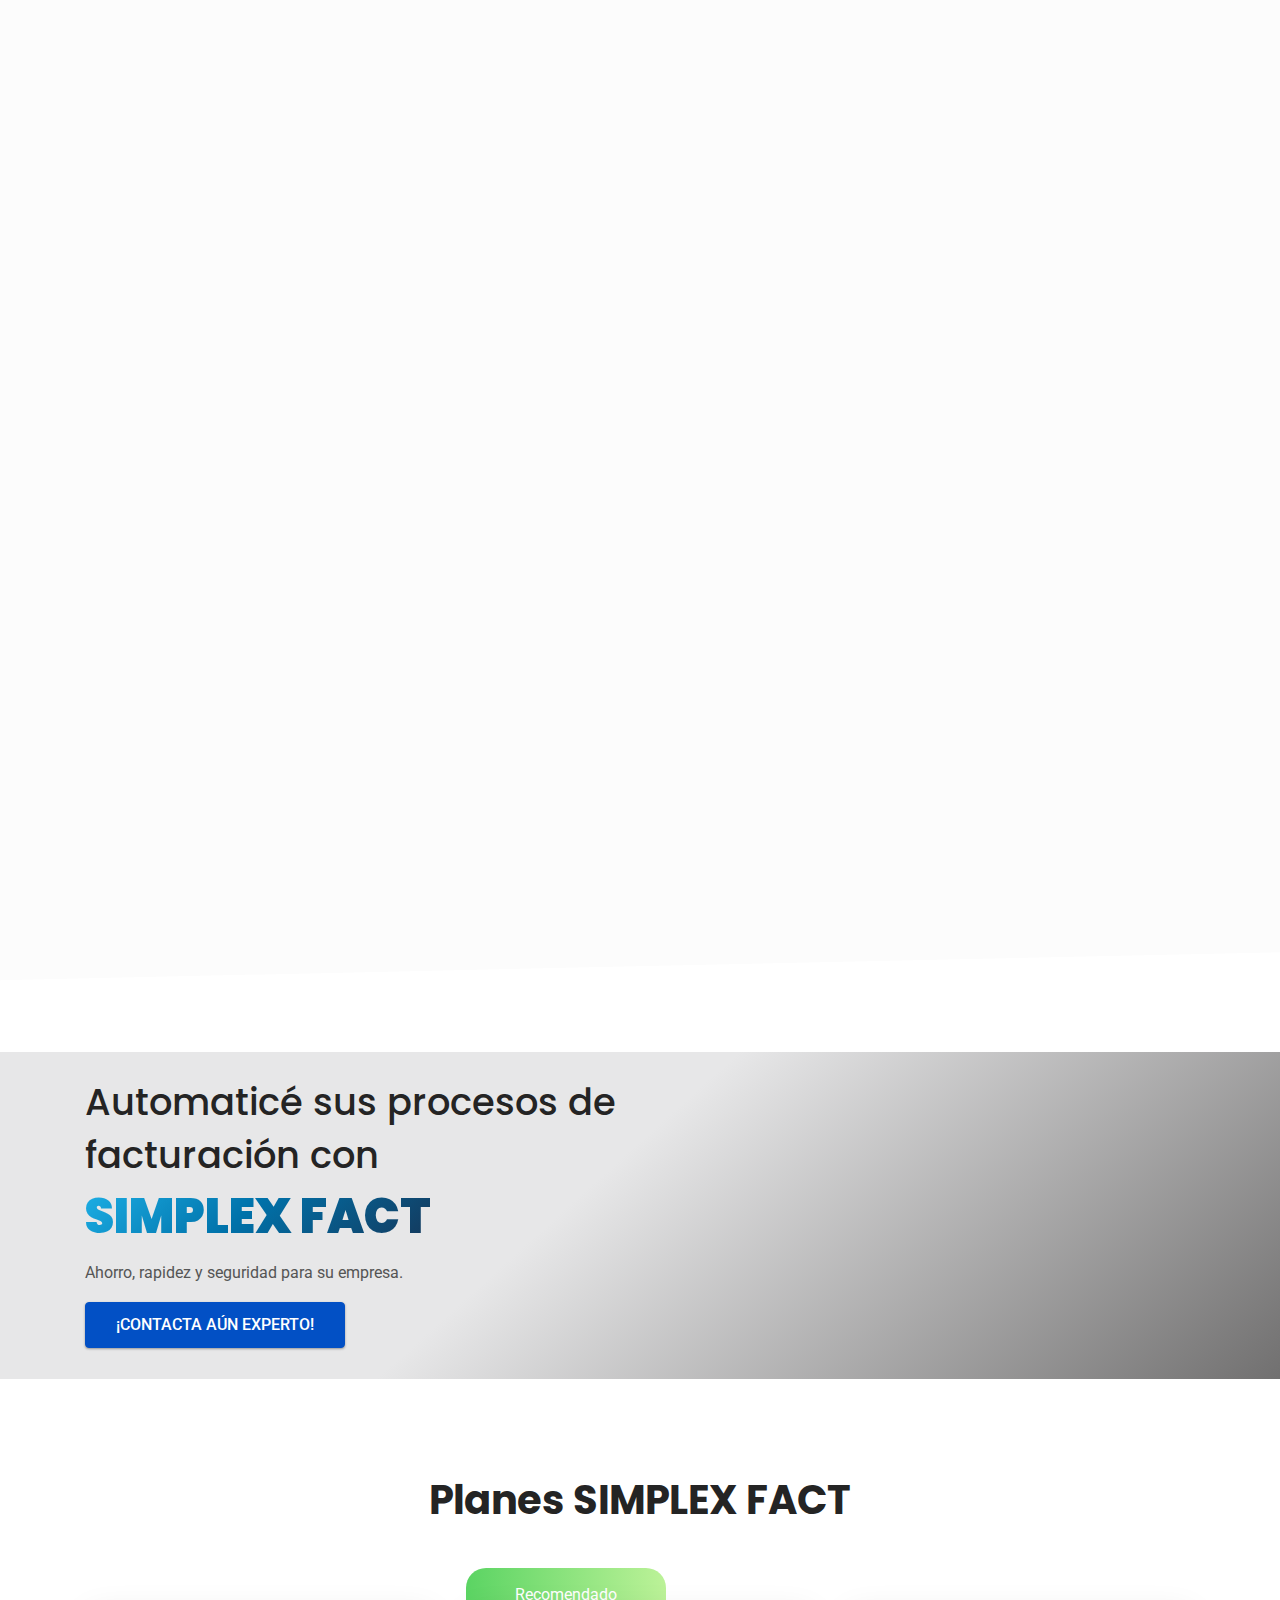
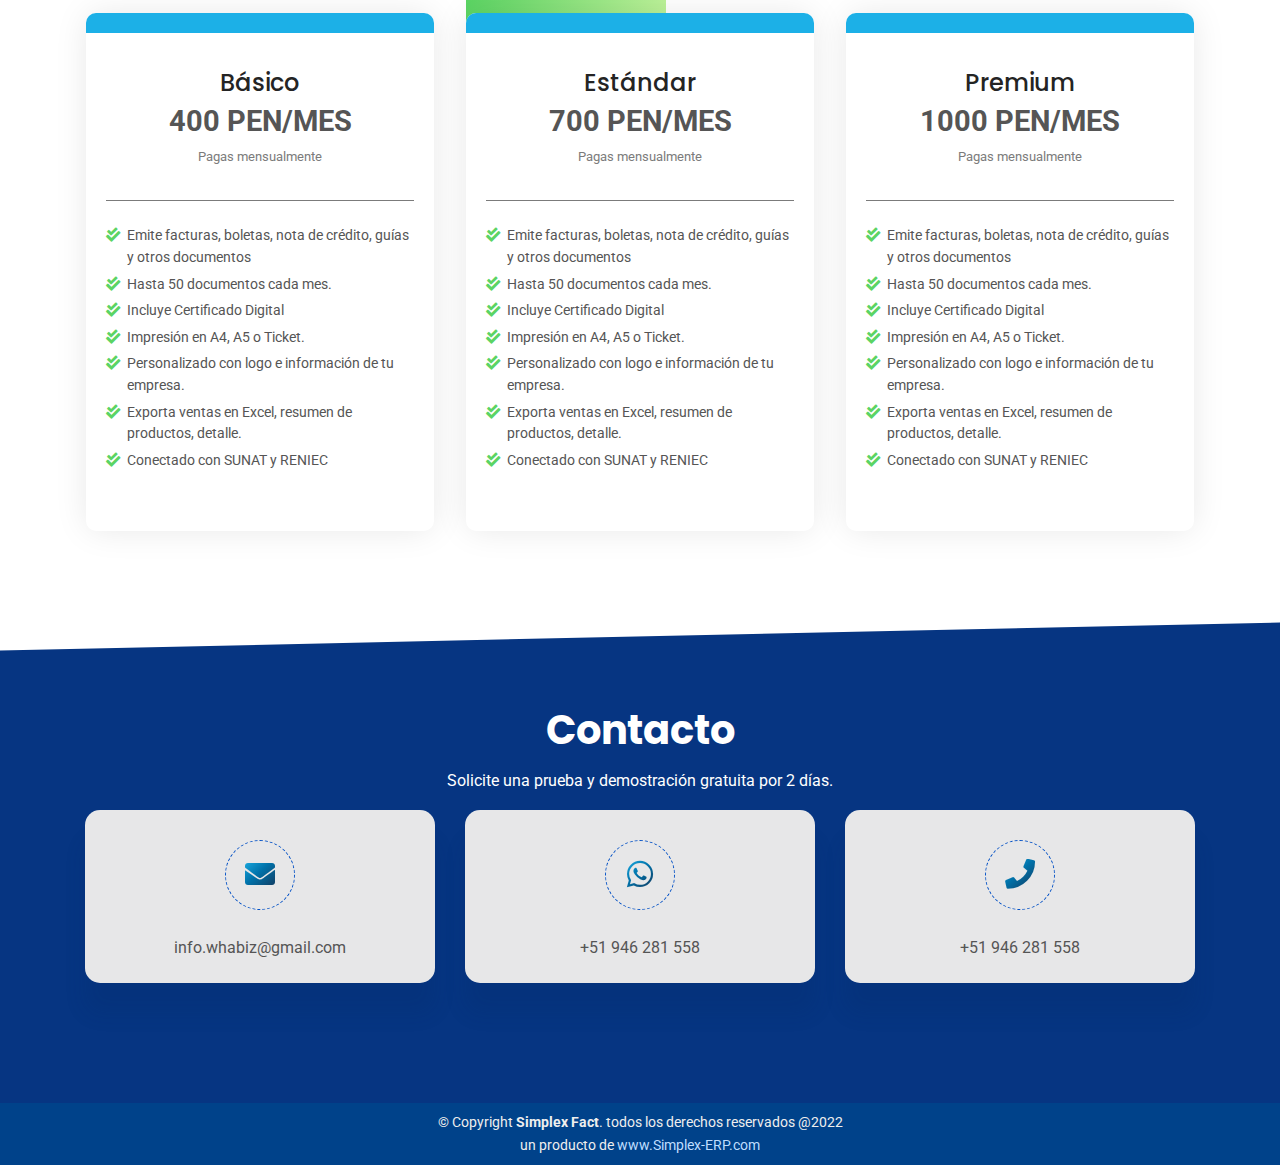
==== commit 8cd64ecf: "Seo termiando" ====
--- a/index.html
+++ b/index.html
@@ -10,8 +10,6 @@
   <meta name="viewport" content="width=device-width, initial-scale=1.0">
   <title> SIMPLEX FACT </title>
 
-<!-- Primary Meta Tags -->
-<title>SIMPLEX FACT</title>
 
 <script type="application/ld+json">
   {
@@ -174,11 +172,11 @@
           <div class="left-content">
             <div class="content">
               <h1 class="title">
-                Facturación Electrónica
+                FACTURA ELECTRÓNICA
               </h1>
 
               <p class="subtitle  ">
-                Mejore la gestión de su empresa administre contratos, crea facturas recurrentes, factura hojas de horas, cobre más rápido.
+                Mejore la gestión de su empresa con <b>SIMPLEX FACT</b> administre contratos, crea facturas recurrentes, factura hojas de horas, cobre más rápido.
               </p>
               <div class="links">
                 <a href="#" class="mybtn3 mybtn-bg"><span>¡Contacta aún experto! </span> </a>
@@ -203,7 +201,7 @@
           <div class="section-title extra">
             <h2 class="title">Funcionalidades</h2>
             <p>
-              Reduce el tiempo que dedicas a facturar emitiendo en segundos tus comprobantes a la <b>SUNAT</b>, envié mensajes directos al WhatsApp del cliente.
+              Reduce el tiempo que dedicas a facturar emitiendo en segundos tus comprobantes a la <strong>SUNAT</strong>, envié mensajes directos al WhatsApp del cliente.
             </p>
           </div>
         </div>
@@ -347,7 +345,7 @@
           <div class="section-title">
             <h2 class="title">Beneficios</h2>
             <p>
-              Simplifica tus procesos de facturación, cumple con la SUNAT, gestione de forma más eficiente las compras y ventas de tú negocio.
+              Simplifica tus procesos de facturación, cumple con la <strong>SUNAT</strong> , gestione de forma más eficiente las compras y ventas de tú negocio.
             </p>
           </div>
         </div>
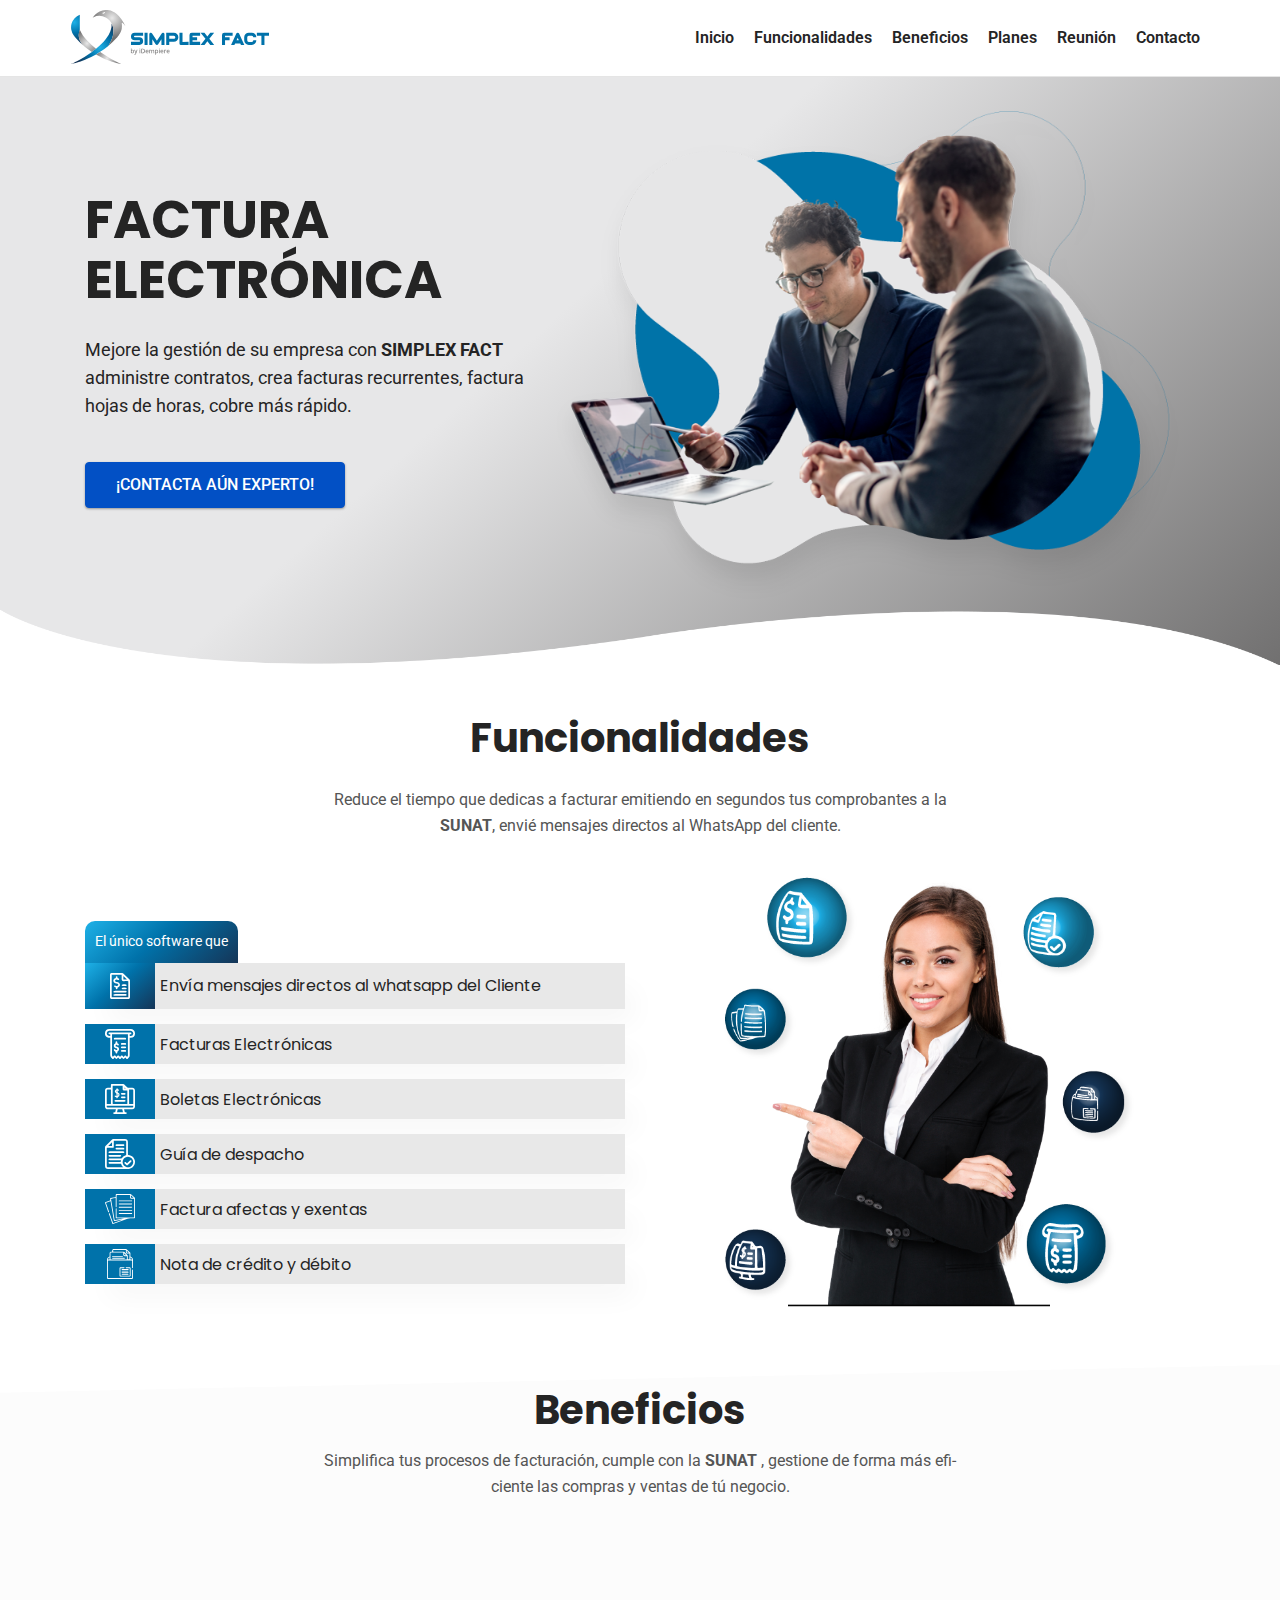
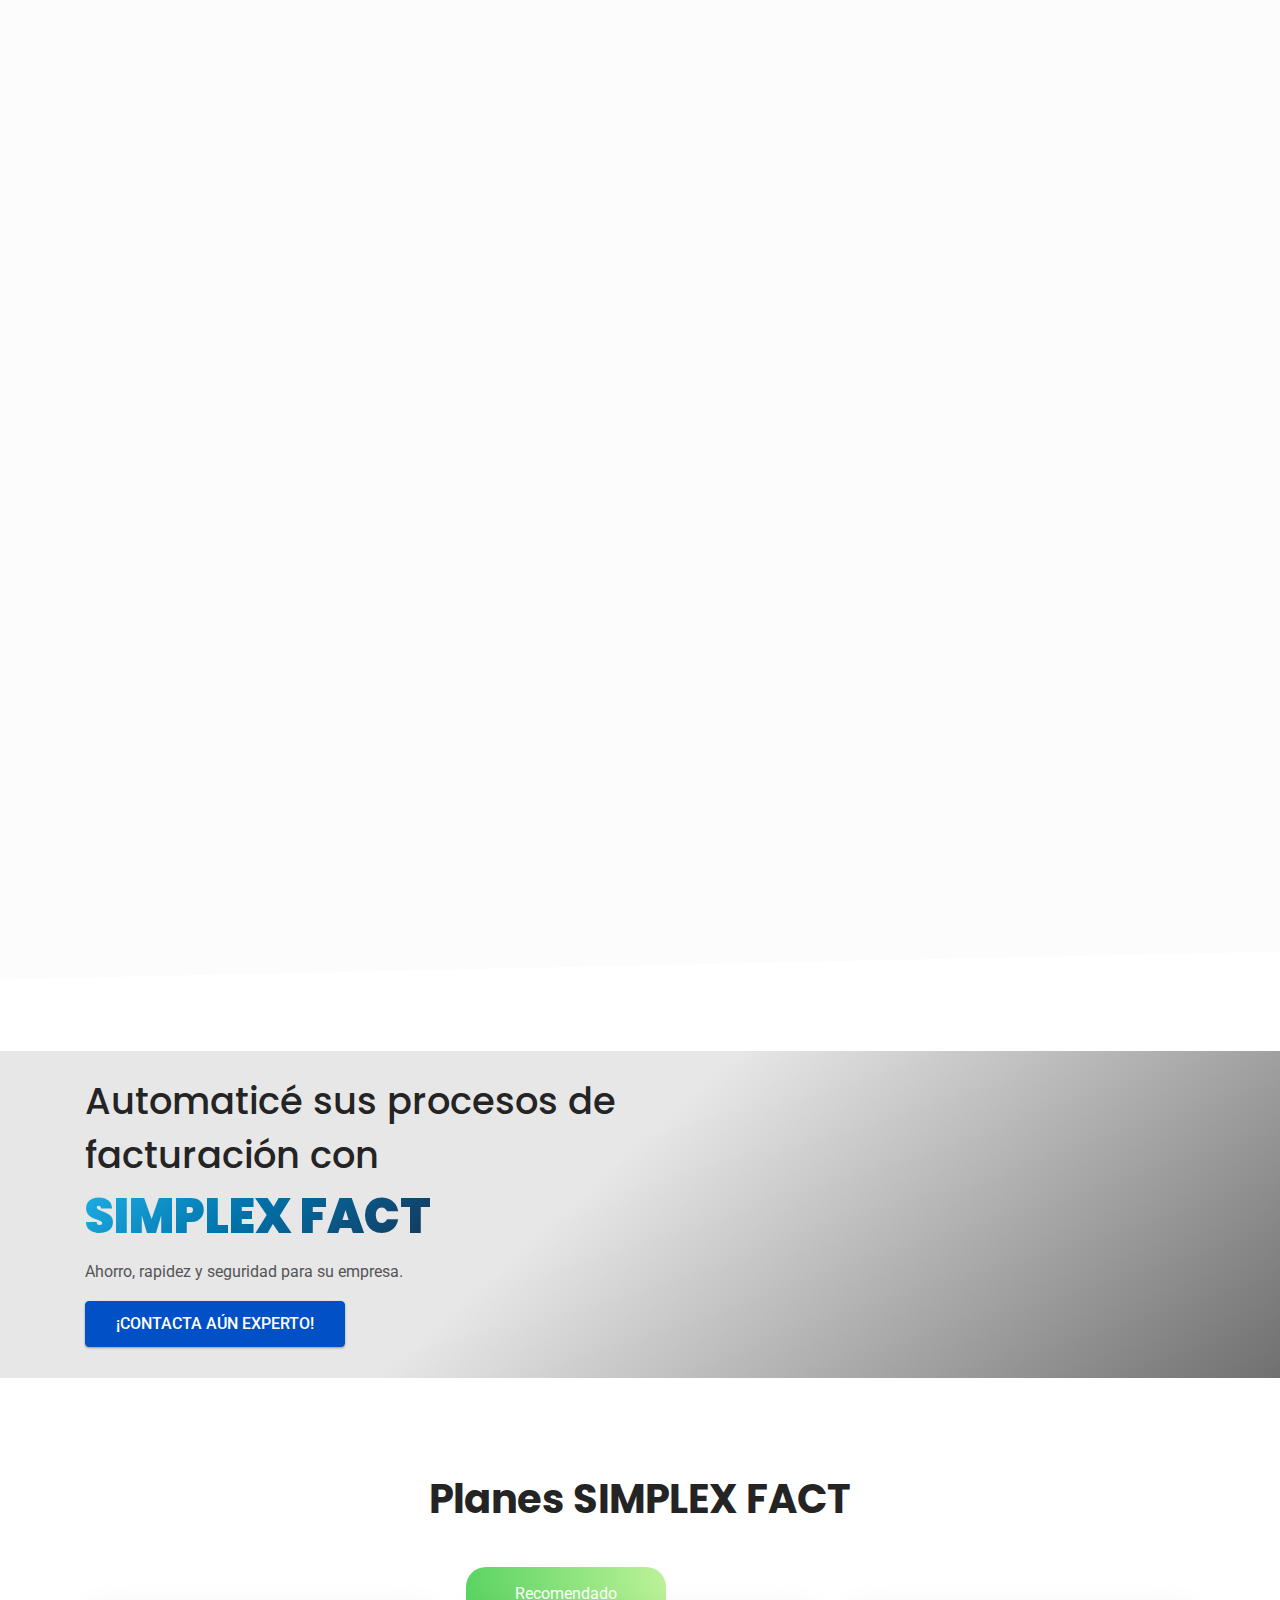
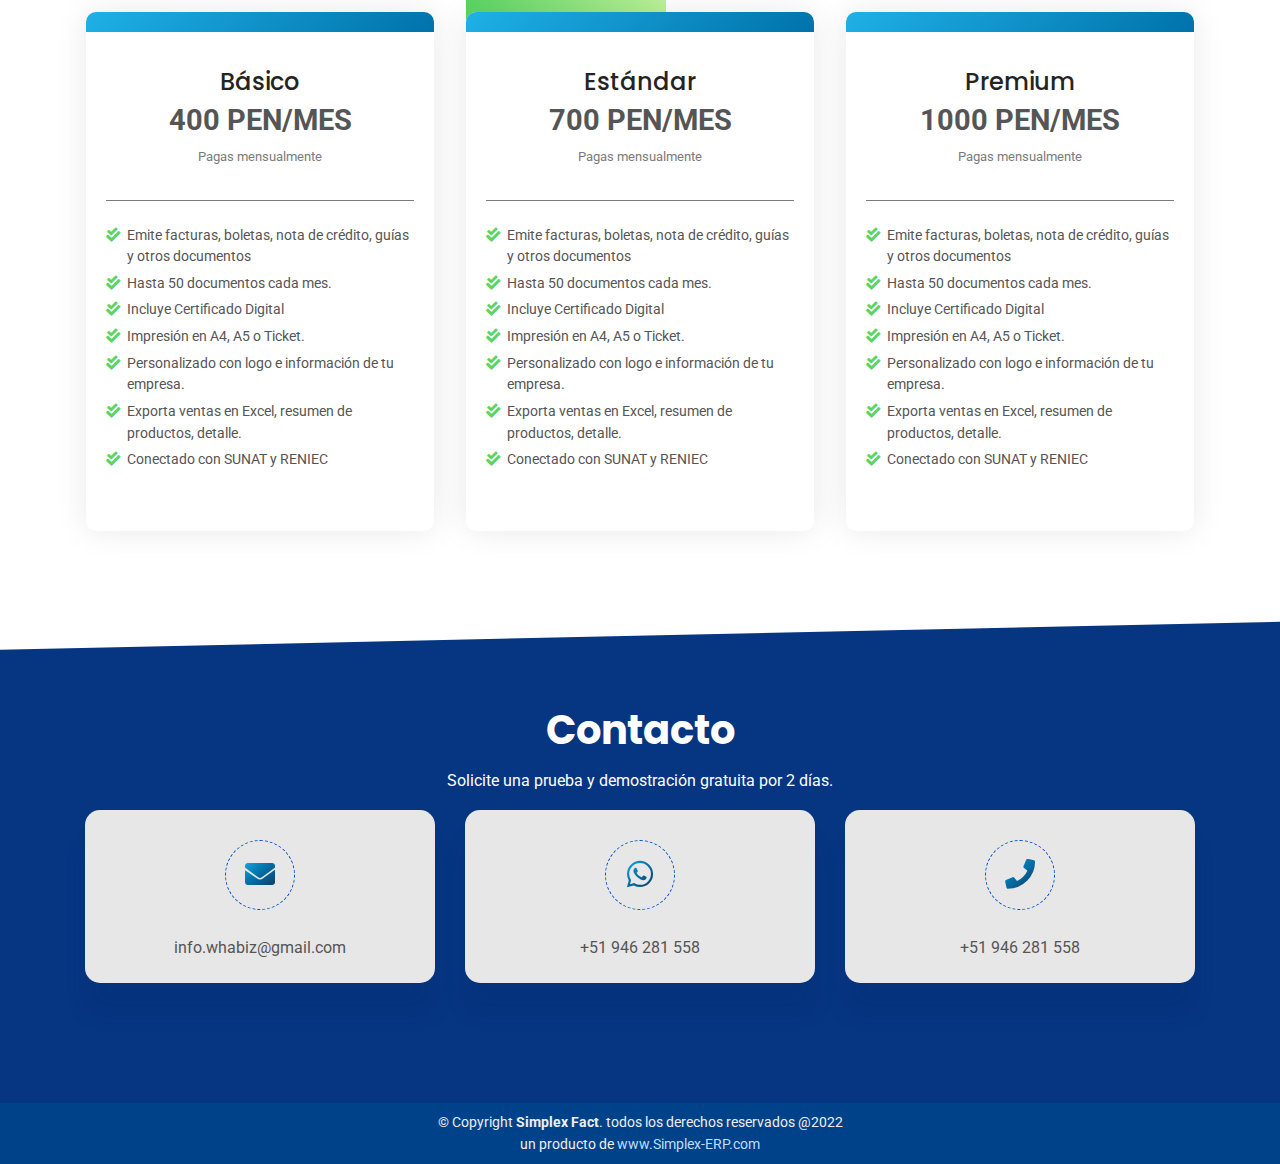
==== commit 0b7bb78b: "Rendimiento de página" ====
--- a/index.html
+++ b/index.html
@@ -255,81 +255,6 @@
         </div>
       </div>
 
-      <!-- <div class="row">
-        <div class="col-lg-4">
-        
-        </div>
-        <div class="col-lg-4">
-          <div class="box">
-            <div class="inner-box">
-              <div class="icon">
-                <i class="flaticon-apps"></i>
-              </div>
-              <h4 class="title">Install Apps</h4>
-              <p class="text">
-                Viewing hastily or written dearest elderly up weather. direction so sweetness, Donec dearest justo eget
-                felis.
-              </p>
-            </div>
-          </div>
-        </div>
-        <div class="col-lg-4">
-          <div class="box">
-            <div class="inner-box">
-              <div class="icon">
-                <i class="flaticon-address"></i>
-              </div>
-              <h4 class="title">GPS Tracking</h4>
-              <p class="text">
-                Viewing hastily or written dearest elderly up weather. direction so sweetness, Donec dearest justo eget
-                felis.
-              </p>
-            </div>
-          </div>
-        </div>
-        <div class="col-lg-4">
-          <div class="box">
-            <div class="inner-box">
-              <div class="icon">
-                <i class="flaticon-speech-bubble"></i>
-              </div>
-              <h4 class="title">Live Chat</h4>
-              <p class="text">
-                Viewing hastily or written dearest elderly up weather. direction so sweetness, Donec dearest justo eget
-                felis.
-              </p>
-            </div>
-          </div>
-        </div>
-        <div class="col-lg-4">
-          <div class="box">
-            <div class="inner-box">
-              <div class="icon">
-                <i class="flaticon-technical-support"></i>
-              </div>
-              <h4 class="title">Fully Functional</h4>
-              <p class="text">
-                Viewing hastily or written dearest elderly up weather. direction so sweetness, Donec dearest justo eget
-                felis.
-              </p>
-            </div>
-          </div>
-        </div>
-        <div class="col-lg-4">
-          <div class="box">
-            <div class="inner-box">
-              <div class="icon">
-                <i class="flaticon-camera-1"></i>
-              </div>
-              <h4 class="title">4k Camera</h4>
-              <p class="text">
-                Viewing hastily or written dearest elderly up weather. direction so sweetness, Donec dearest justo eget
-                felis.
-              </p>
-            </div>
-          </div>
-        </div>
-      </div> -->
 
     </div>
   </section>
@@ -764,16 +689,11 @@
   <script src="assets/js/popper.min.js"></script>
   <!-- bootstrap -->
   <script src="assets/js/bootstrap.min.js"></script>
-  <!-- way poin js-->
-  <script src="assets/js/waypoints.min.js"></script>
-  <!-- owl carousel -->
-  <script src="assets/js/owl.carousel.min.js"></script>
+
   <!-- magnific popup -->
   <script src="assets/js/jquery.magnific-popup.js"></script>
   <!-- aos js-->
   <script src="assets/js/aos.js"></script>
-  <!-- counterup js-->
-  <script src="assets/js/jquery.countdown.min.js"></script>
   <!-- easing js-->
   <script src="assets/js/jquery.easing.1.3.js"></script>
 
@@ -784,6 +704,4 @@
 
 </body>
 
-
-<!-- Mirrored from geniusdevs.com/themeforest/prolab/probucket/index9.html by HTTrack Website Copier/3.x [XR&CO'2014], Fri, 07 Jan 2022 20:48:41 GMT -->
 </html>--- a/assets/css/style.css
+++ b/assets/css/style.css
@@ -4377,7 +4377,8 @@
 .card-planes .barra{
   width: 100%;
   height: 20px;
-  background: #1CB0E7;
+  background: rgb(30,177,231);
+    background: linear-gradient(138deg, rgba(30,177,231,1) 0%, rgba(0,114,170,1) 100%);
   border-radius: 10px 10px 0 0;
 }
 
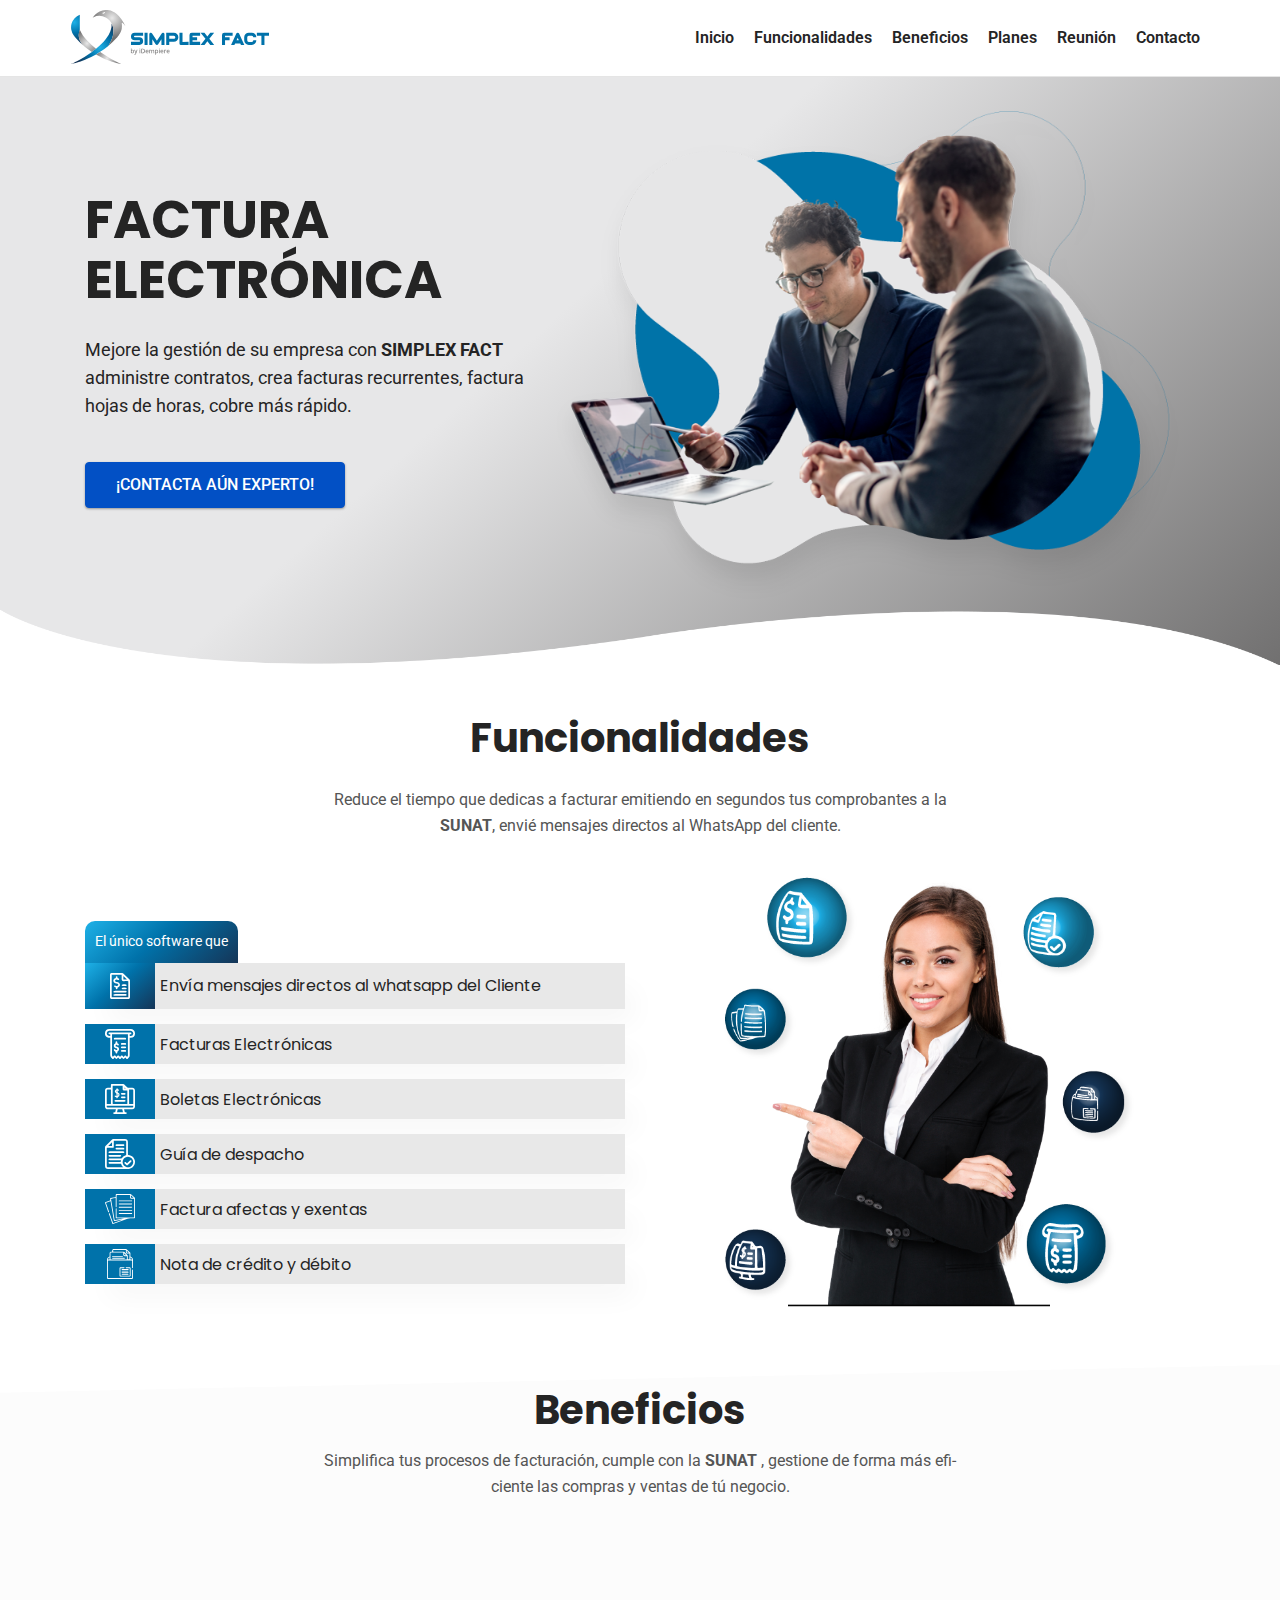
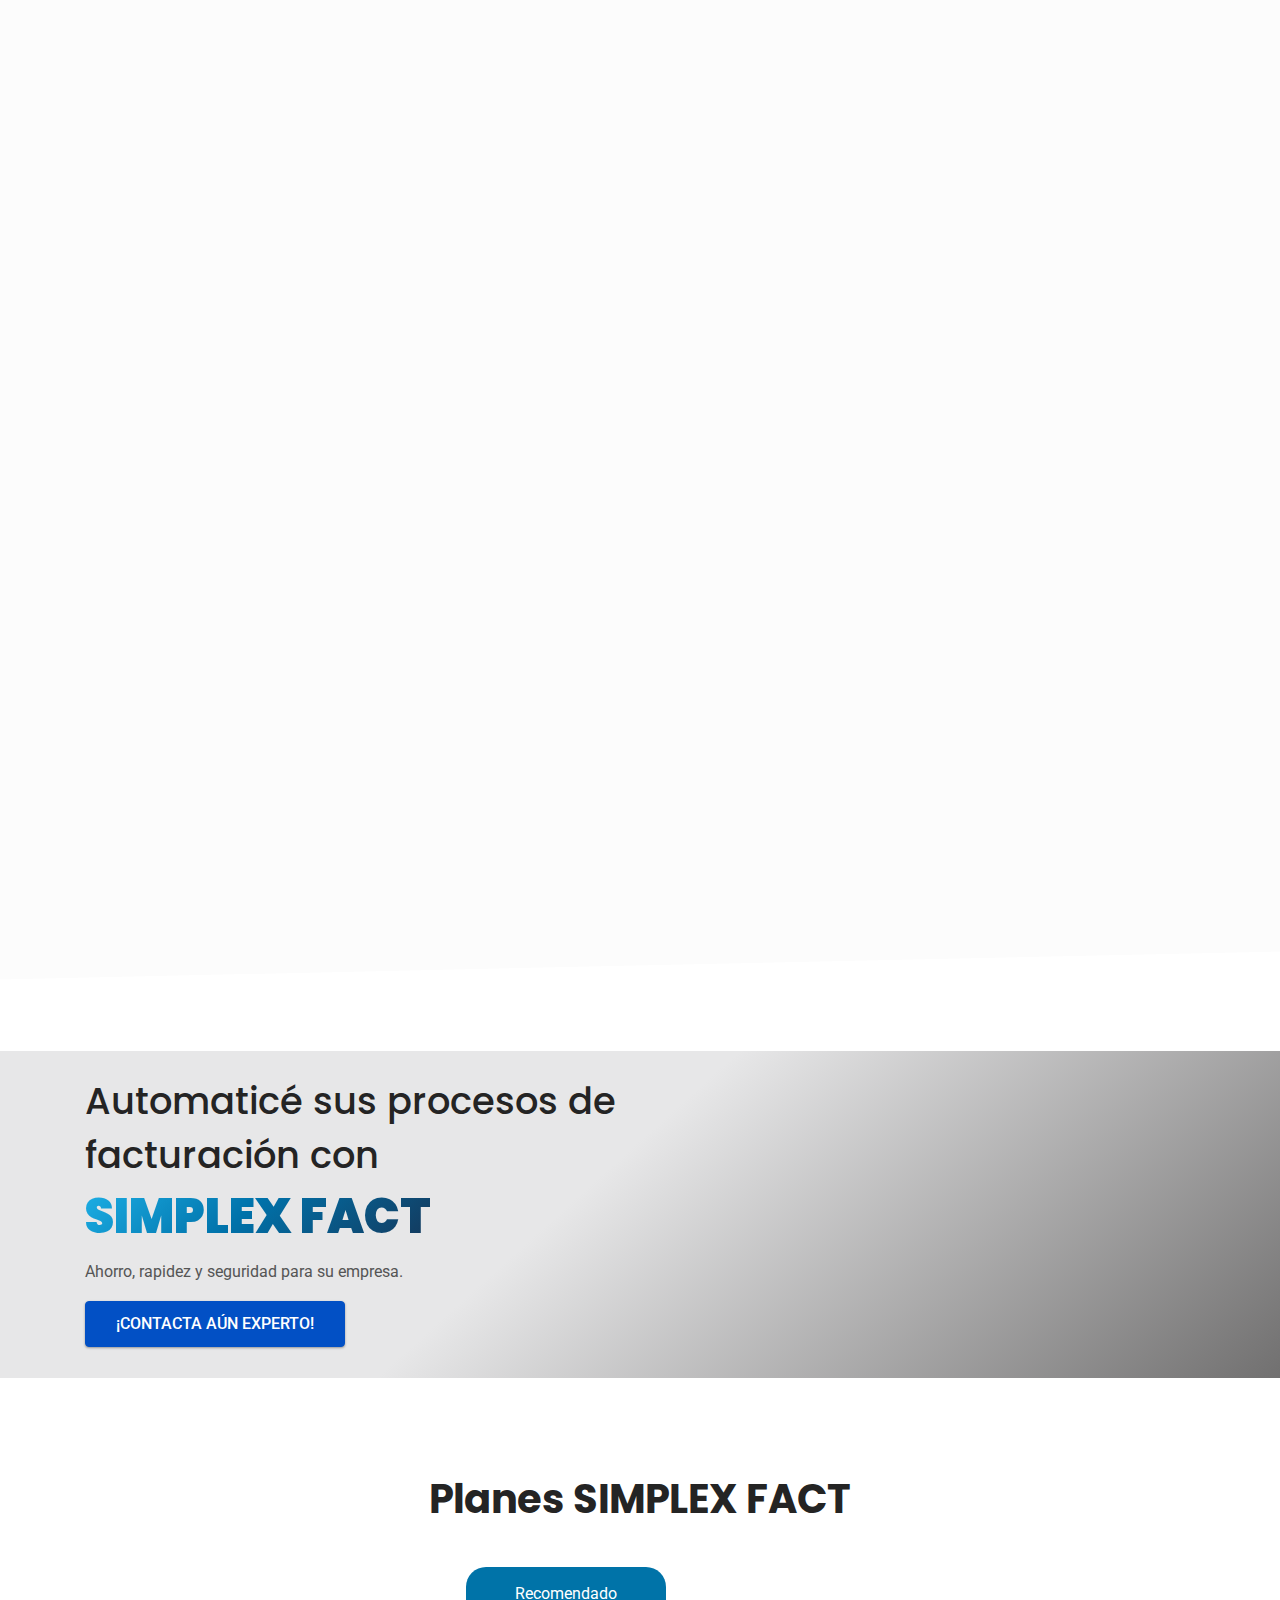
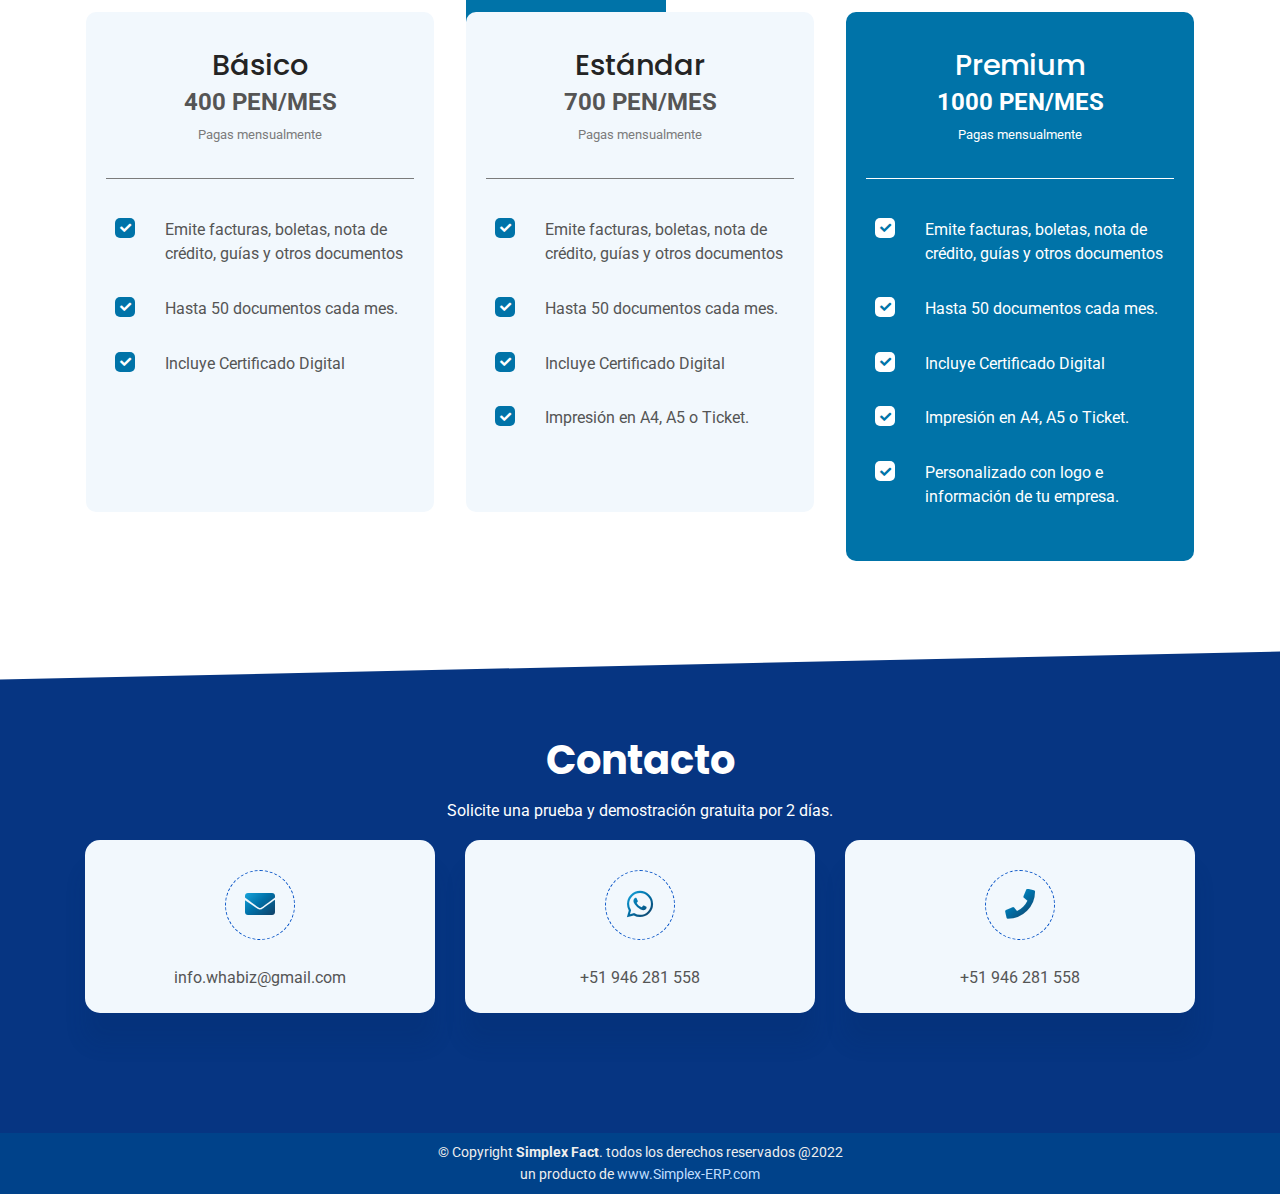
==== commit 5cd7f9bd: "rediseño de planes" ====
--- a/index.html
+++ b/index.html
@@ -170,7 +170,7 @@
       <div class="row justify-content-between">
         <div class="col-lg-5 d-flex align-self-center text-center text-lg-left ">
           <div class="left-content">
-            <div class="content">
+            <div class="content  wow animate__animated  animate__fadeInLeft ">
               <h1 class="title">
                 FACTURA ELECTRÓNICA
               </h1>
@@ -434,7 +434,6 @@
           <div class=" col-md-6 col-lg-4 p-3">
               
             <div class="card card-planes ">
-              <div class="barra"></div>
               <div class="card-header text-center mt-4">
                   <h5> Básico</h5>
                   <p class="precio">400 PEN/MES</p>
@@ -444,46 +443,29 @@
                <span class="line"></span>
                 <ul class=" mt-4 list-planes">
                   <li>
-                    <span><i class="fas fa-check-double"></i></span>
+                    <span><i class="fas fa-check"></i></span>
                     <div>Emite facturas, boletas, nota de crédito, guías y otros documentos</div>
                   </li>
                   <li>
-                    <span><i class="fas fa-check-double"></i></span>
+                    <span><i class="fas fa-check"></i></span>
                     <div>Hasta 50 documentos cada mes.</div>
                   </li>
                   <li>
-                    <span><i class="fas fa-check-double"></i></span>
+                    <span><i class="fas fa-check"></i></span>
                     <div>Incluye Certificado Digital</div>
                   </li>
-                  <li>
-                    <span><i class="fas fa-check-double"></i></span>
-                    <div>Impresión en A4, A5 o Ticket.</div>
-                  </li>
-                  <li>
-                    <span><i class="fas fa-check-double"></i></span>
-                    <div>Personalizado con logo e información de tu empresa.</div>
-                  </li>
-                  <li>
-                    <span><i class="fas fa-check-double"></i></span>
-                    <div>Exporta ventas en Excel, resumen de productos, detalle.</div>
-                  </li>
-                  <li>
-                    <span><i class="fas fa-check-double"></i></span>
-                    <div>Conectado con SUNAT y RENIEC</div>
-                  </li>
+
+
                 </ul>
               
               </div>
-              <div class="card-footer text-muted text-center ">
-                <!-- <a href="#" class="btn btn-primary">Comenzar</a> -->
-              </div>
             </div>
             
           </div>
           <div class=" col-md-6 col-lg-4 p-3 mt-5 mt-md-0">
               
             <div class="card card-planes card-activo">
-              <div class="barra"></div>
+
               <div class="card-header text-center mt-4">
                   <h5>Estándar</h5>
                   <p class="precio">700 PEN/MES</p>
@@ -491,48 +473,33 @@
               </div>
               <div class="card-body">
                <span class="line"></span>
-                <ul class=" mt-4 list-planes">
-                  <li>
-                    <span><i class="fas fa-check-double"></i></span>
-                    <div>Emite facturas, boletas, nota de crédito, guías y otros documentos</div>
-                  </li>
-                  <li>
-                    <span><i class="fas fa-check-double"></i></span>
-                    <div>Hasta 50 documentos cada mes.</div>
-                  </li>
-                  <li>
-                    <span><i class="fas fa-check-double"></i></span>
-                    <div>Incluye Certificado Digital</div>
-                  </li>
-                  <li>
-                    <span><i class="fas fa-check-double"></i></span>
-                    <div>Impresión en A4, A5 o Ticket.</div>
-                  </li>
-                  <li>
-                    <span><i class="fas fa-check-double"></i></span>
-                    <div>Personalizado con logo e información de tu empresa.</div>
-                  </li>
-                  <li>
-                    <span><i class="fas fa-check-double"></i></span>
-                    <div>Exporta ventas en Excel, resumen de productos, detalle.</div>
-                  </li>
-                  <li>
-                    <span><i class="fas fa-check-double"></i></span>
-                    <div>Conectado con SUNAT y RENIEC</div>
-                  </li>
-                </ul>
-              
-              </div>
-              <div class="card-footer text-muted text-center ">
-                <!-- <a href="#" class="btn btn-primary">Comenzar</a> -->
+               <ul class=" mt-4 list-planes">
+                <li>
+                  <span><i class="fas fa-check"></i></span>
+                  <div>Emite facturas, boletas, nota de crédito, guías y otros documentos</div>
+                </li>
+                <li>
+                  <span><i class="fas fa-check"></i></span>
+                  <div>Hasta 50 documentos cada mes.</div>
+                </li>
+                <li>
+                  <span><i class="fas fa-check"></i></span>
+                  <div>Incluye Certificado Digital</div>
+                </li>
+                <li>
+                  <span><i class="fas fa-check"></i></span>
+                  <div>Impresión en A4, A5 o Ticket.</div>
+
+              </ul>
+              
               </div>
             </div>
             
           </div>
           <div class=" col-md-6 col-lg-4 p-3 mx-auto ">
               
-            <div class="card card-planes">
-              <div class="barra"></div>
+            <div class="card card-planes activo">
+  
               <div class="card-header text-center mt-4">
                   <h5>Premium</h5>
                   <p class="precio">1000 PEN/MES</p>
@@ -540,40 +507,30 @@
               </div>
               <div class="card-body">
                <span class="line"></span>
-                <ul class=" mt-4 list-planes">
-                  <li>
-                    <span><i class="fas fa-check-double"></i></span>
-                    <div>Emite facturas, boletas, nota de crédito, guías y otros documentos</div>
-                  </li>
-                  <li>
-                    <span><i class="fas fa-check-double"></i></span>
-                    <div>Hasta 50 documentos cada mes.</div>
-                  </li>
-                  <li>
-                    <span><i class="fas fa-check-double"></i></span>
-                    <div>Incluye Certificado Digital</div>
-                  </li>
-                  <li>
-                    <span><i class="fas fa-check-double"></i></span>
-                    <div>Impresión en A4, A5 o Ticket.</div>
-                  </li>
-                  <li>
-                    <span><i class="fas fa-check-double"></i></span>
-                    <div>Personalizado con logo e información de tu empresa.</div>
-                  </li>
-                  <li>
-                    <span><i class="fas fa-check-double"></i></span>
-                    <div>Exporta ventas en Excel, resumen de productos, detalle.</div>
-                  </li>
-                  <li>
-                    <span><i class="fas fa-check-double"></i></span>
-                    <div>Conectado con SUNAT y RENIEC</div>
-                  </li>
-                </ul>
-              
-              </div>
-              <div class="card-footer text-muted text-center ">
-                <!-- <a href="#" class="btn btn-primary">Comenzar</a> -->
+               <ul class=" mt-4 list-planes">
+                <li>
+                  <span><i class="fas fa-check"></i></span>
+                  <div>Emite facturas, boletas, nota de crédito, guías y otros documentos</div>
+                </li>
+                <li>
+                  <span><i class="fas fa-check"></i></span>
+                  <div>Hasta 50 documentos cada mes.</div>
+                </li>
+                <li>
+                  <span><i class="fas fa-check"></i></span>
+                  <div>Incluye Certificado Digital</div>
+                </li>
+                <li>
+                  <span><i class="fas fa-check"></i></span>
+                  <div>Impresión en A4, A5 o Ticket.</div>
+                </li>
+                <li>
+                  <span><i class="fas fa-check"></i></span>
+                  <div>Personalizado con logo e información de tu empresa.</div>
+                </li>
+
+               </ul>
+              
               </div>
             </div>
             
--- a/assets/css/style.css
+++ b/assets/css/style.css
@@ -4367,31 +4367,44 @@
 
 .card-planes{
 
-  /* background: red; */
+  background: #F2F8FD;
   border-style: none;
-  -webkit-box-shadow: 0px 0px 34px -2px rgba(0,0,0,0.1); 
-  box-shadow: 0px 0px 34px -2px rgba(0,0,0,0.1);
+  /* -webkit-box-shadow: 0px 0px 34px -2px rgba(0,0,0,0.1); 
+  box-shadow: 0px 0px 34px -2px rgba(0,0,0,0.1); */
   border-radius: 10px;
   min-height: 500px;
 }
-.card-planes .barra{
+
+.card-planes.activo{
+    /* background: rgb(30,177,231);
+    background: linear-gradient(138deg, rgba(30,177,231,1) 0%, rgba(0,114,170,1) 100%); */
+    background: #0073a8;
+}
+
+/* .card-planes .barra{
   width: 100%;
   height: 20px;
   background: rgb(30,177,231);
     background: linear-gradient(138deg, rgba(30,177,231,1) 0%, rgba(0,114,170,1) 100%);
   border-radius: 10px 10px 0 0;
-}
+} */
 
 .card-planes .card-header h5 {
-  font-size: 1.5rem;
+  font-size: 1.8rem;
   font-weight: 500;
   margin: 0;
   padding: 0;
   /* background: red; */
 }
 
+.card-planes.activo h5,
+.card-planes.activo p,
+.card-planes.activo span{
+  color: #fff !important;
+}
+
 .card-planes .card-header p {
-  font-size: 1.8rem;
+  font-size: 1.5rem;
   font-weight: 700;
   margin: 0 !important;
   padding: 0 !important;
@@ -4420,10 +4433,15 @@
   border-top: 1px solid #7b7b7b;
 }
 
+.card-planes.activo  .card-body .line{
+  border-color: #fff;
+}
 
 .card-activo::before{
    content: 'Recomendado';
-   background: linear-gradient(90deg,#5bd463 0,#bcf298);
+   /* background: rgb(30,177,231);
+   background: linear-gradient(138deg, rgba(30,177,231,1) 0%, rgba(0,114,170,1) 100%); */
+   background: #0073a8;
    display: block;
    width: 200px;
    height: 100px;
@@ -4439,19 +4457,45 @@
 
 
 .list-planes li{
-  font-size: 0.9rem;
-  margin: 5px 0;
+  font-size: 1rem;
+  /* margin: 15px 0; */
+  padding: 5% 3%;
   display: flex;
+  /* background-color: #FCFCFC;
+  border-radius: 10px; */
+  display: grid;
+  grid-template-columns: 50px 1fr;
 
 }
 
 .list-planes li span{
   margin-right: 7px;
-  color: #5bd463 ;
+  font-size: 0.7rem;
+  border-radius: 5px;
+  width: 20px;
+  height: 20px;
+  display: flex;
+  justify-content: center;
+  align-items: center;
+  color: #fff;
+  background: #0073a8;
+  /* background: rgb(30,177,231);
+  background: linear-gradient(138deg, rgba(30,177,231,1) 0%, rgba(0,114,170,1) 100%); */
+  
 }
 
 .list-planes li div{
   
+}
+
+.card-planes.activo .list-planes li span{
+  background: #fff;
+  /* color: rgb(30,177,231) !important; */
+  color: #0073a8 !important;
+}
+
+.card-planes.activo .list-planes{
+  color: #fff;
 }
 
 /* contacto */
@@ -4470,7 +4514,7 @@
 }
 
 .home9 .contact .info-box{
-  background: #e7e7e8 !important;
+  background: #F2F8FD !important;
   display: block;
   /* background: red; */
 }
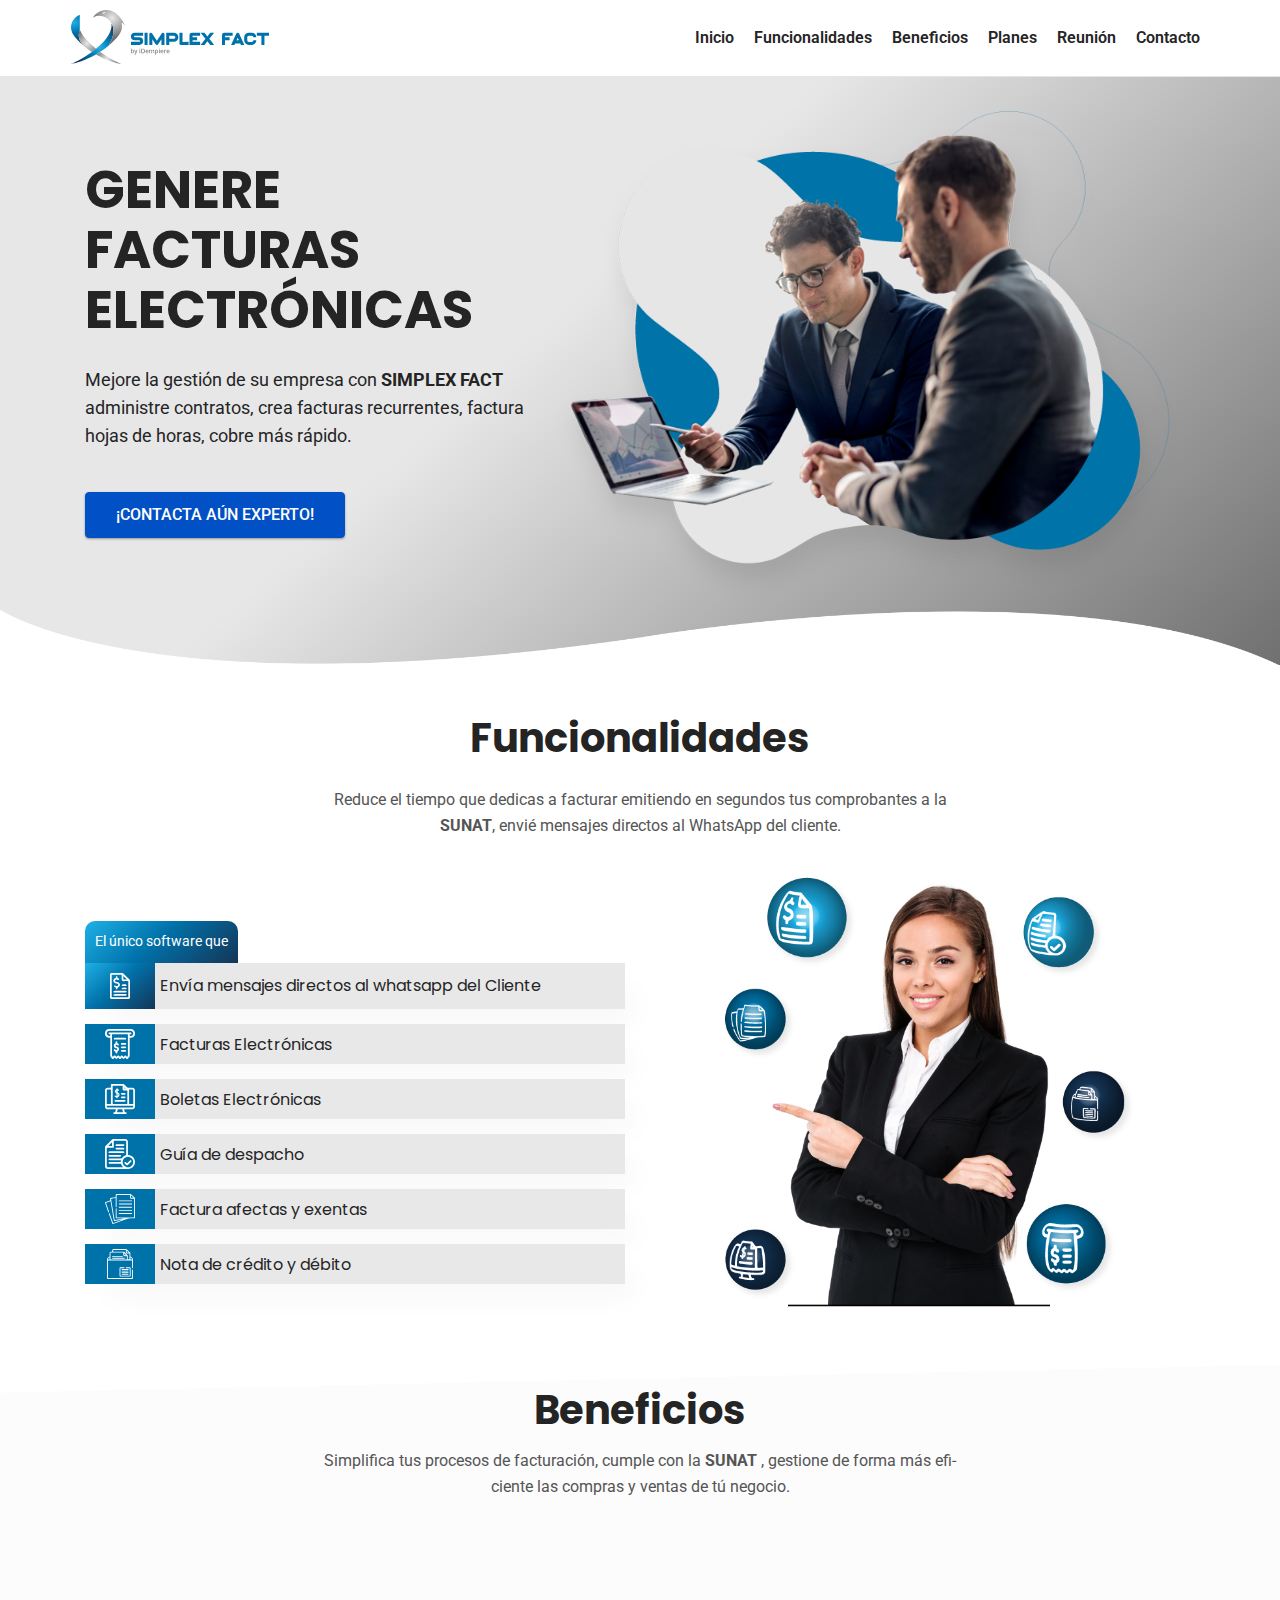
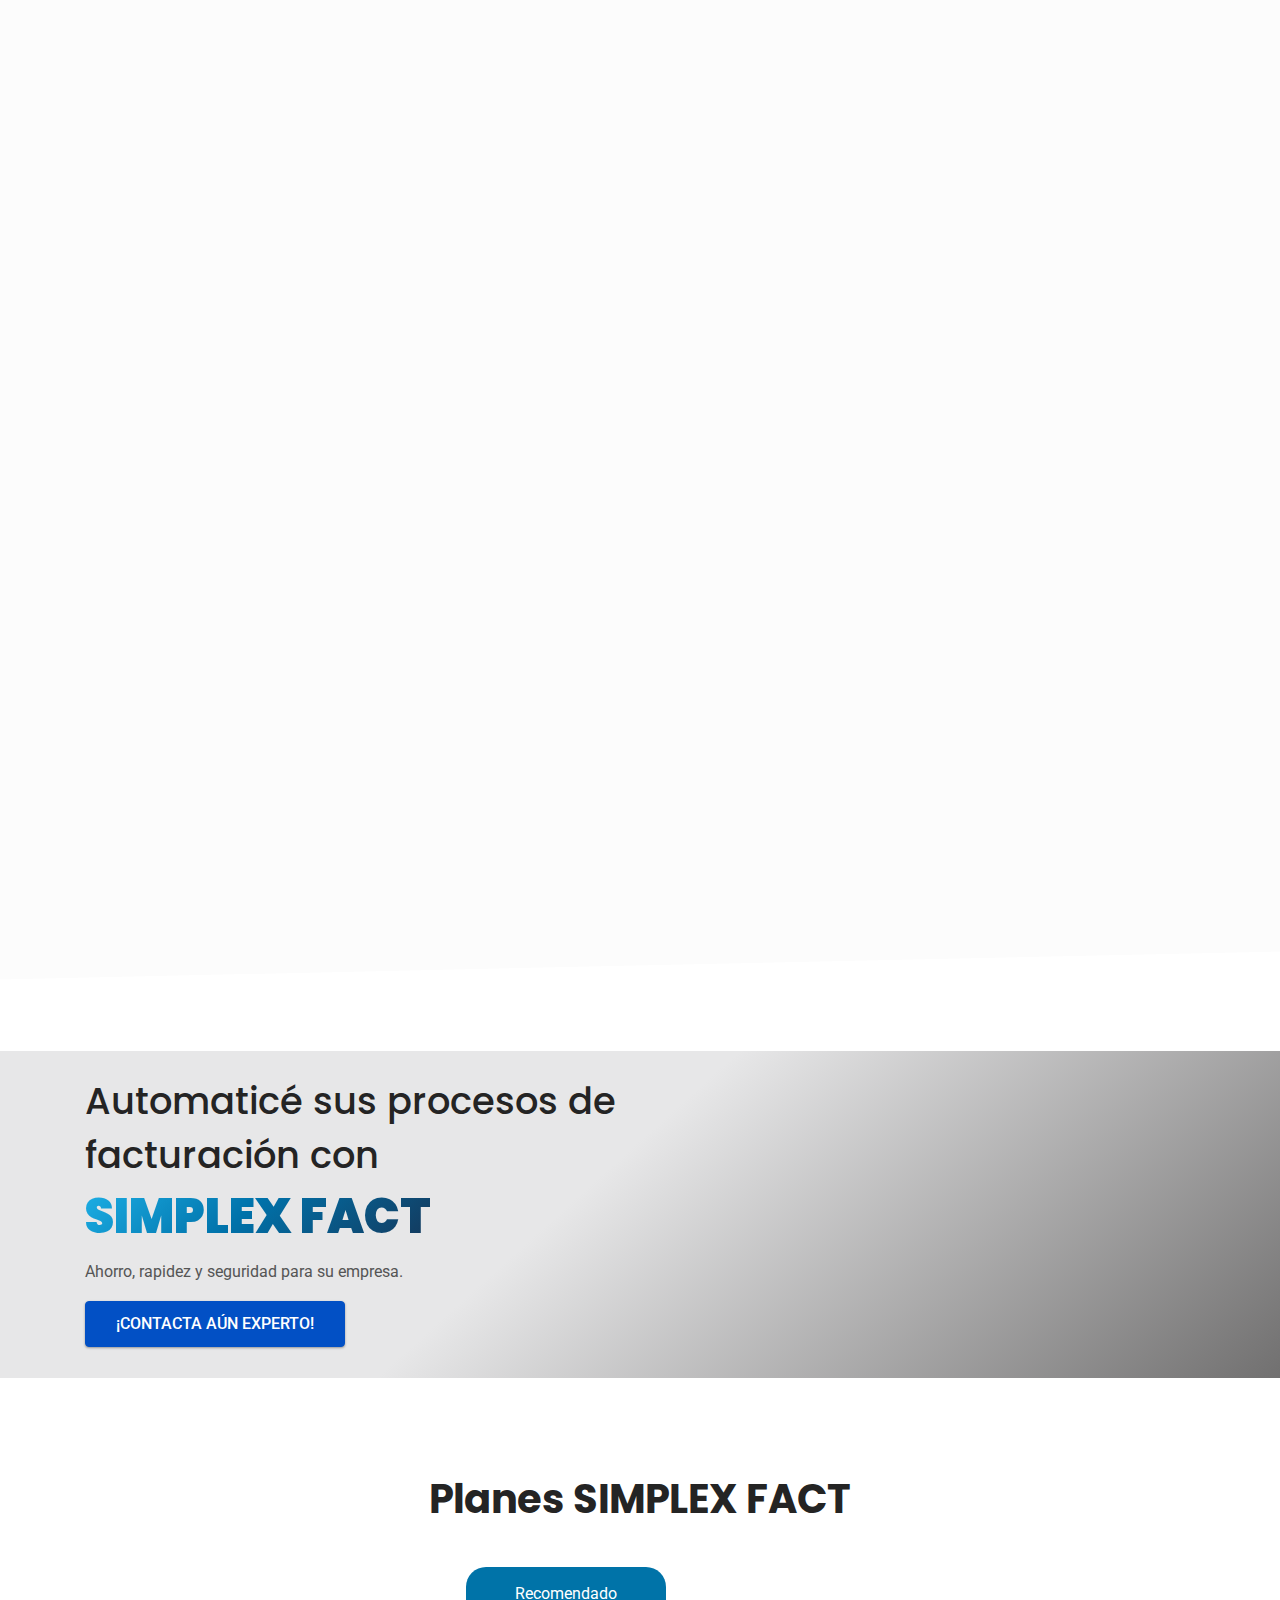
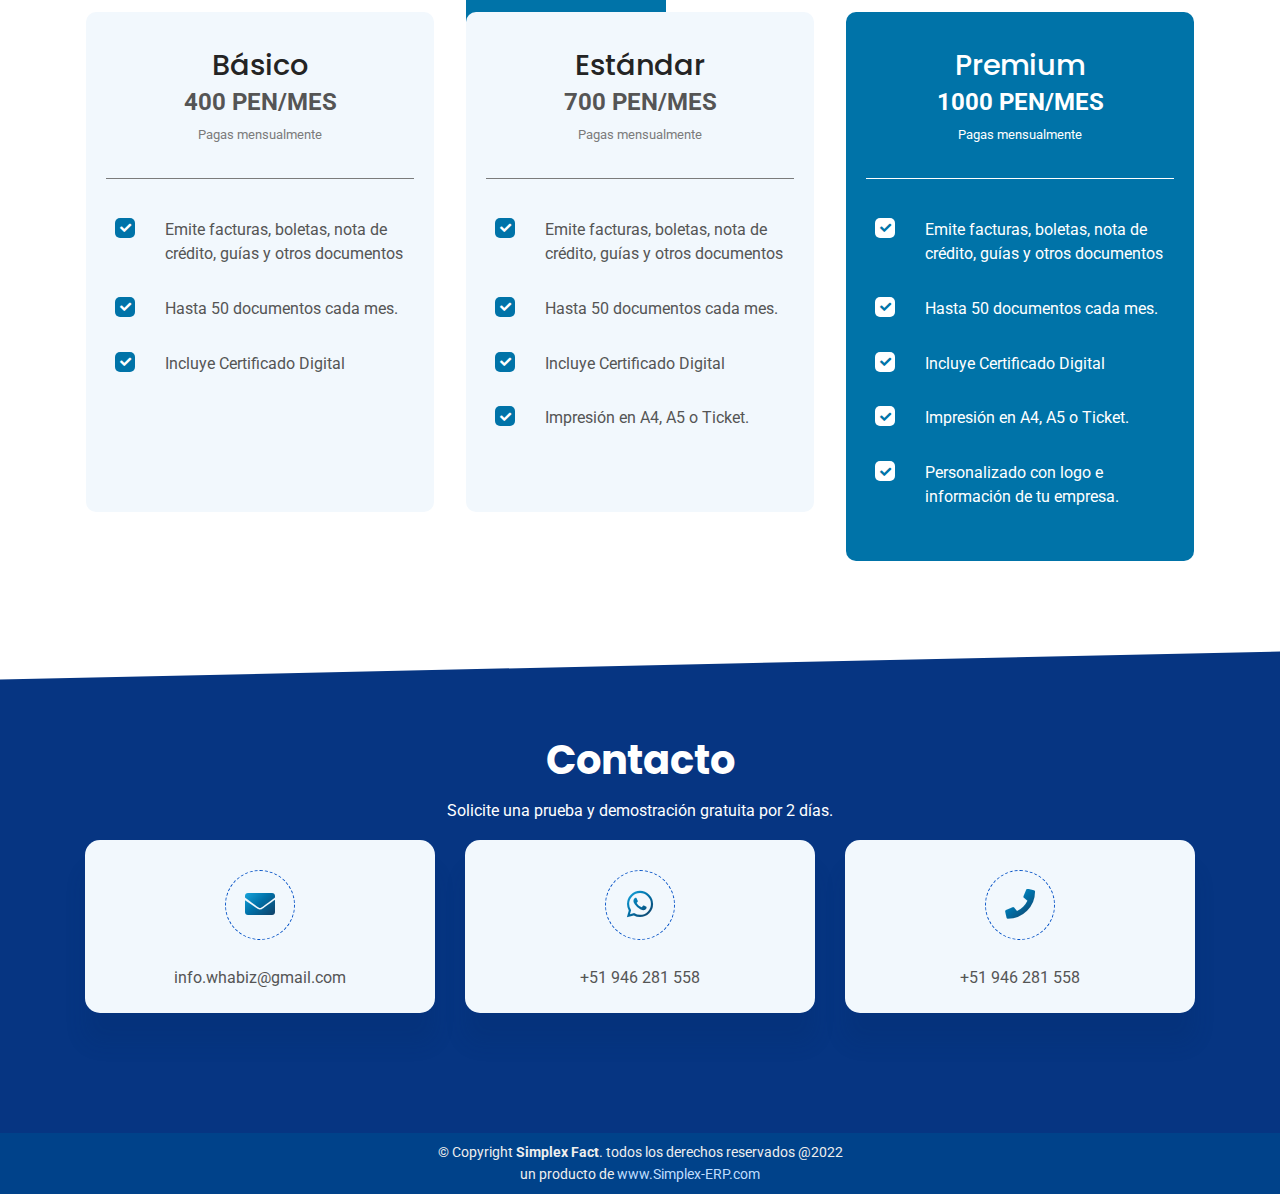
==== commit aa00d789: "cambiando titulos" ====
--- a/index.html
+++ b/index.html
@@ -62,14 +62,14 @@
 <!-- Open Graph / Facebook -->
 <meta property="og:type" content="website">
 <meta property="og:url" content="https://metatags.io/">
-<meta property="og:title" content="SIMPLEX FACT">
+<meta property="og:title" content="SIMPLEX FACT – SOFTWARE DE FACTURACIÓN ELECTRONICA  ">
 <meta property="og:description" content="Software de Facturación Electrónica, simplifica las tareas administrativas y gestiona de mas forma rápida y simple.">
 <meta property="og:image" content="assets/images/redes.png">
 
 <!-- Twitter -->
 <meta property="twitter:card" content="summary_large_image">
 <meta property="twitter:url" content="https://metatags.io/">
-<meta property="twitter:title" content="SIMPLEX FACT">
+<meta property="twitter:title" content="SIMPLEX FACT – SOFTWARE DE FACTURACIÓN ELECTRONICA  ">
 <meta property="twitter:description" content="Software de Facturación Electrónica, simplifica las tareas administrativas y gestiona de mas forma rápida y simple.">
 <meta property="twitter:image" content="assets/images/redes.png">
 
@@ -172,14 +172,14 @@
           <div class="left-content">
             <div class="content  wow animate__animated  animate__fadeInLeft ">
               <h1 class="title">
-                FACTURA ELECTRÓNICA
+                GENERE FACTURAS ELECTRÓNICAS 
               </h1>
 
               <p class="subtitle  ">
                 Mejore la gestión de su empresa con <b>SIMPLEX FACT</b> administre contratos, crea facturas recurrentes, factura hojas de horas, cobre más rápido.
               </p>
               <div class="links">
-                <a href="#" class="mybtn3 mybtn-bg"><span>¡Contacta aún experto! </span> </a>
+                <a href="#contact" class="mybtn3 mybtn-bg"><span>¡Contacta aún experto! </span> </a>
               </div>
             </div>
           </div>
@@ -411,7 +411,7 @@
               <p>Ahorro, rapidez y seguridad para su empresa.</p>
             </div>
             <div class="links">
-              <a href="#" class="mybtn3 mybtn-bg"><span>¡Contacta aún experto! </span> </a>
+              <a href="#contact" class="mybtn3 mybtn-bg"><span>¡Contacta aún experto! </span> </a>
             </div>
           </div>
 
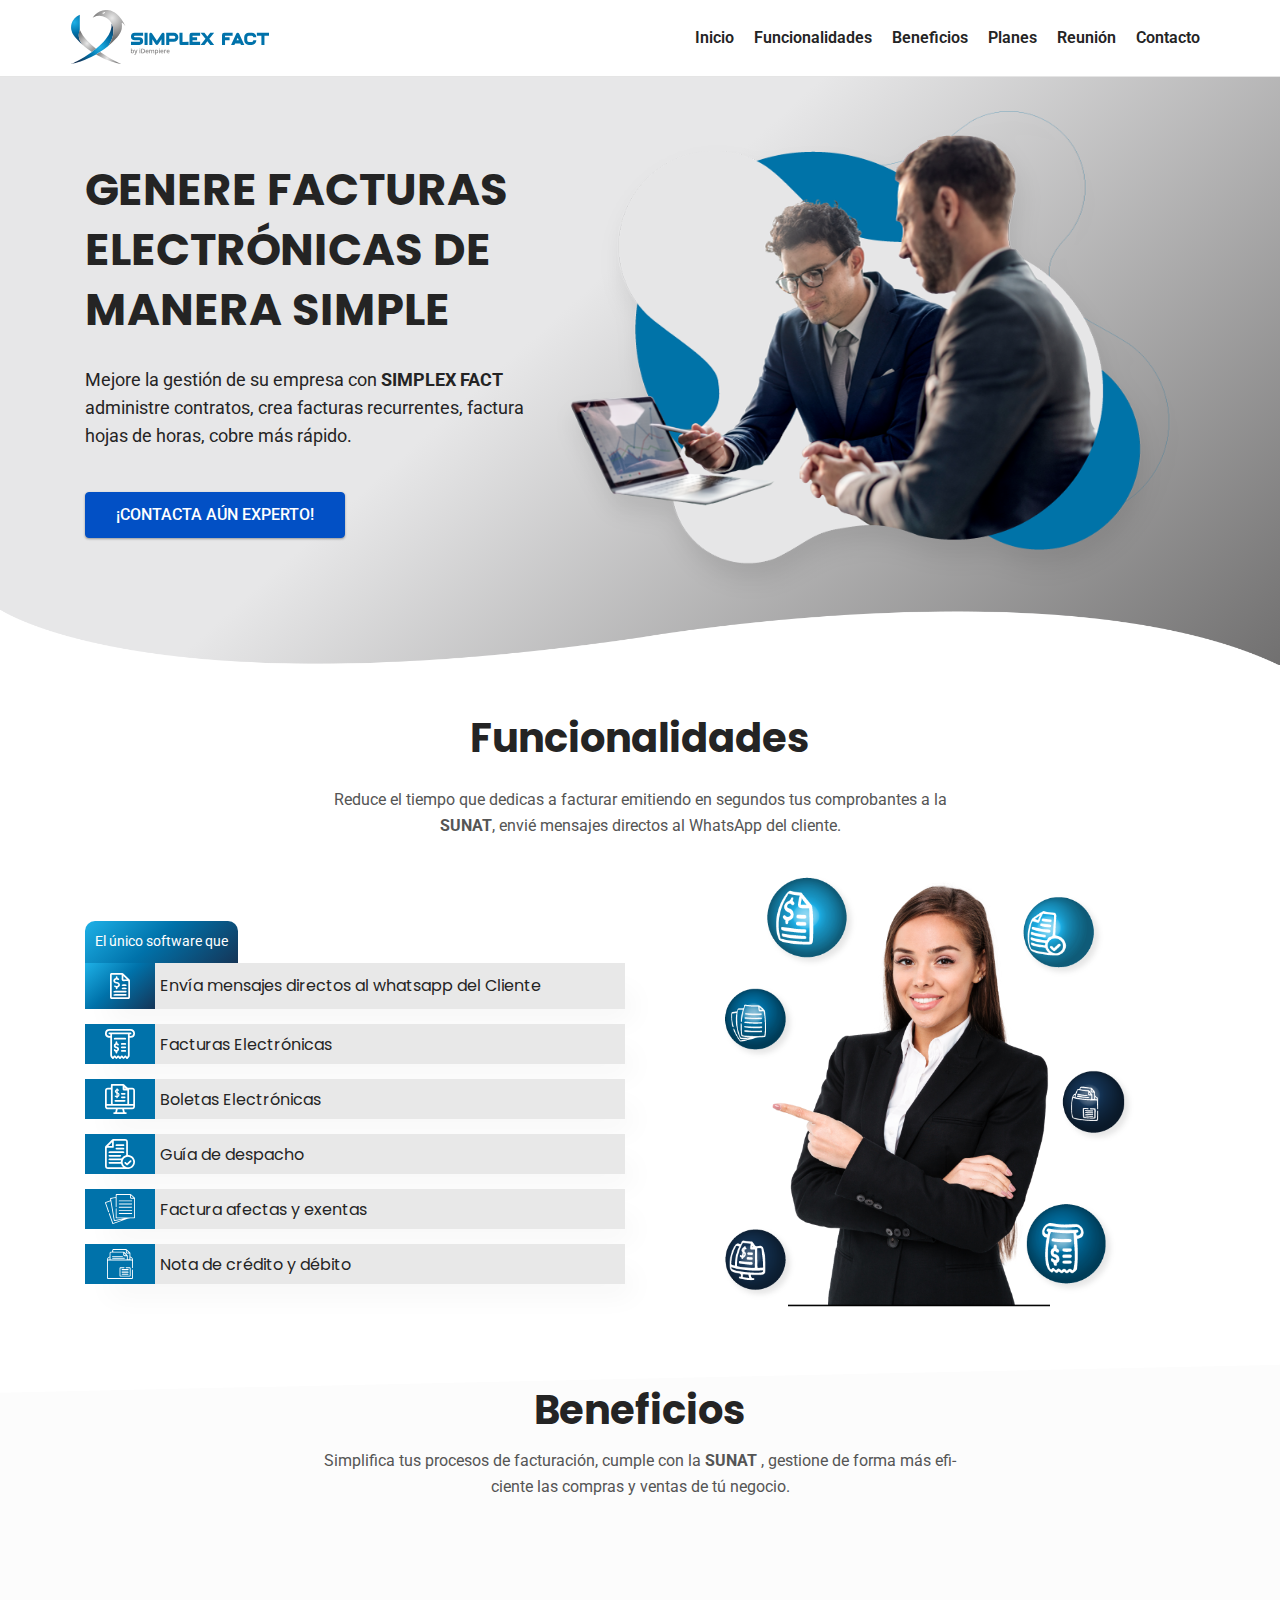
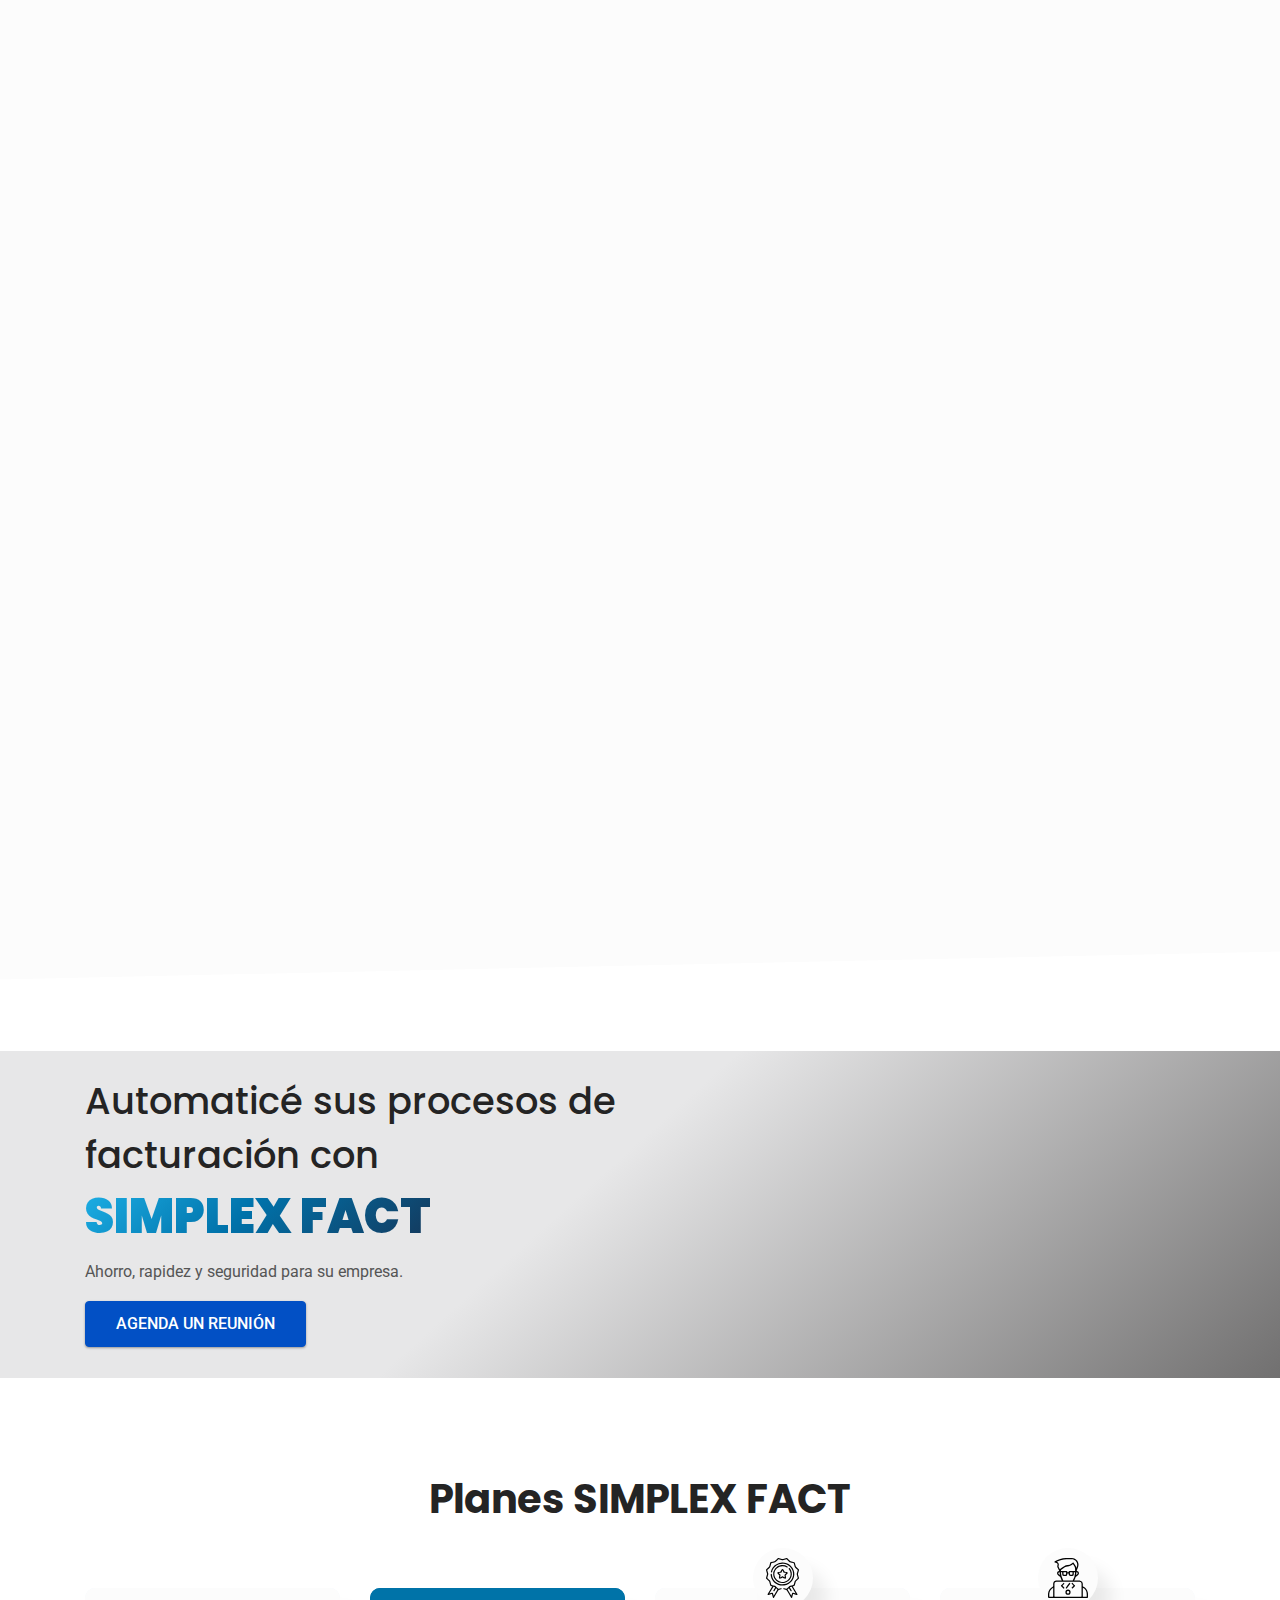
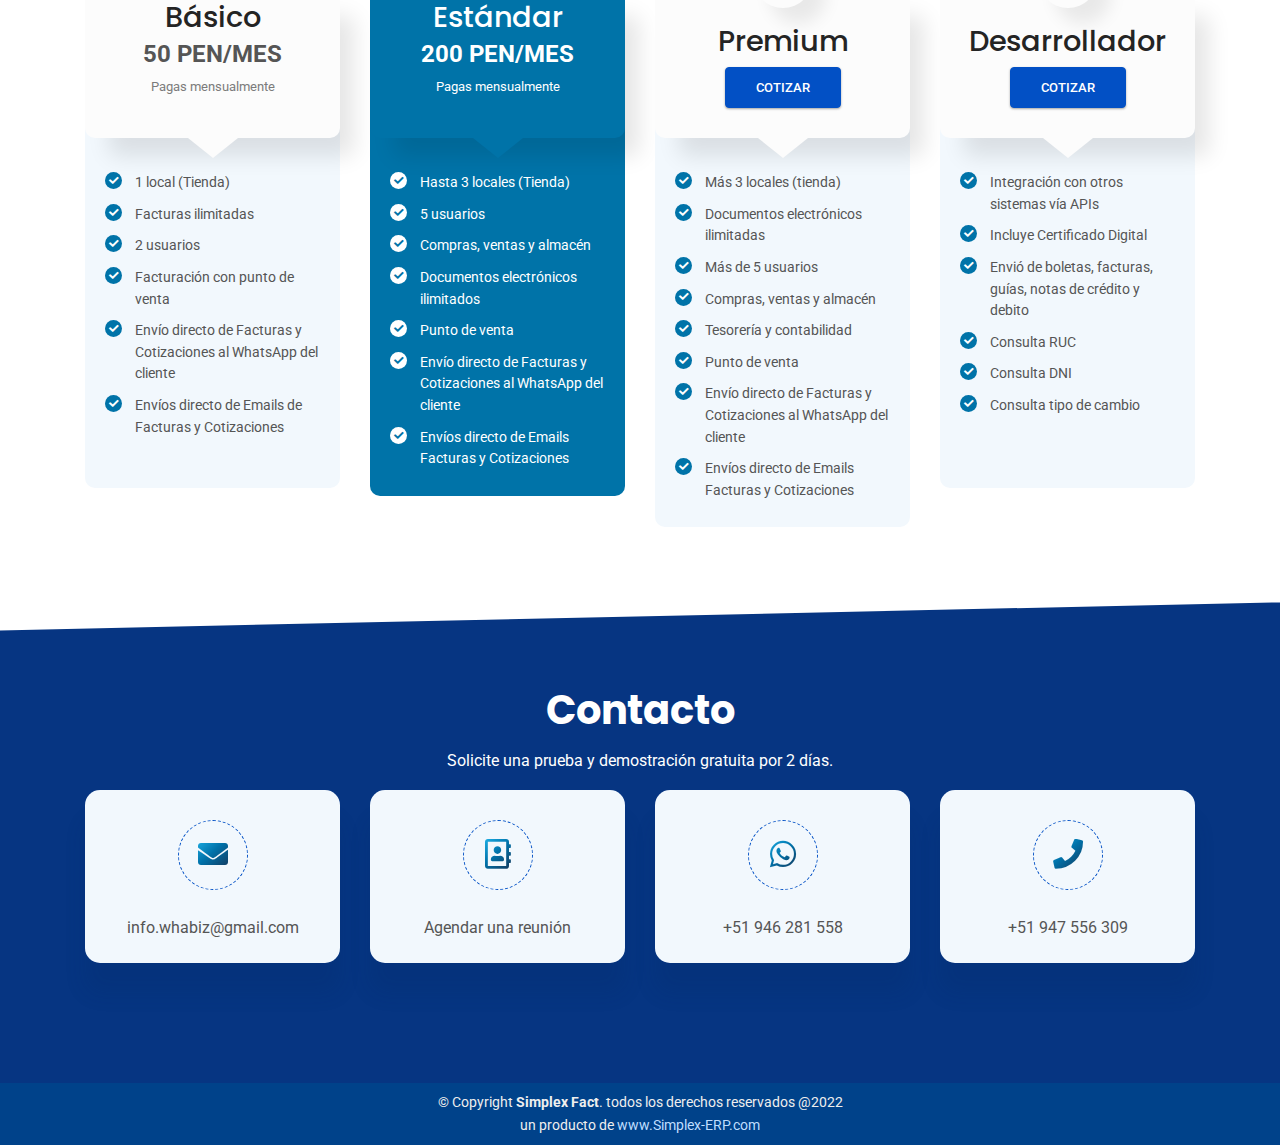
==== commit bd886773: "Terminado PLanes" ====
--- a/index.html
+++ b/index.html
@@ -164,7 +164,7 @@
   <!-- Navebar Area End -->
 
   <!-- Hero Area Start -->
-  <div id="home" class="hero-area">
+  <div id="hero-area" class="hero-area">
     <img class="shape" src="assets/images/bg-shape.png" alt="">
     <div class="container">
       <div class="row justify-content-between">
@@ -172,7 +172,7 @@
           <div class="left-content">
             <div class="content  wow animate__animated  animate__fadeInLeft ">
               <h1 class="title">
-                GENERE FACTURAS ELECTRÓNICAS 
+                GENERE FACTURAS ELECTRÓNICAS DE MANERA SIMPLE
               </h1>
 
               <p class="subtitle  ">
@@ -401,7 +401,7 @@
   <!-- Service Area End -->
 
 
-  <section class="banner-2 my-5">
+  <section id="banner-2" class="banner-2 my-5">
       <img class="img-banner-2 d-none d-lg-block wow animate__animated animate__fadeIn " src="assets/images/banner2.png" alt="">
       <div class="container py-4">
         <div class="row">
@@ -411,7 +411,7 @@
               <p>Ahorro, rapidez y seguridad para su empresa.</p>
             </div>
             <div class="links">
-              <a href="#contact" class="mybtn3 mybtn-bg"><span>¡Contacta aún experto! </span> </a>
+              <a href="calendario.html" class="mybtn3 mybtn-bg"><span>Agenda un reunión  </span> </a>
             </div>
           </div>
 
@@ -429,32 +429,43 @@
             </div>
           </div>
         </div>
-        <div class="row mt-5">
+        <div class="row mt-3">
           
-          <div class=" col-md-6 col-lg-4 p-3">
+          <div class=" col-md-6 col-lg-3 ">
               
             <div class="card card-planes ">
               <div class="card-header text-center mt-4">
                   <h5> Básico</h5>
-                  <p class="precio">400 PEN/MES</p>
-                  <span>Pagas mensualmente</span>
+                  <p class="precio">50 PEN/MES</p>
+                  <span class="info">Pagas mensualmente</span>
               </div>
               <div class="card-body">
-               <span class="line"></span>
+               <!-- <span class="line"></span> -->
                 <ul class=" mt-4 list-planes">
                   <li>
                     <span><i class="fas fa-check"></i></span>
-                    <div>Emite facturas, boletas, nota de crédito, guías y otros documentos</div>
+                    <div> 1 local (Tienda)  </div>
                   </li>
                   <li>
                     <span><i class="fas fa-check"></i></span>
-                    <div>Hasta 50 documentos cada mes.</div>
+                    <div> Facturas ilimitadas </div>
                   </li>
                   <li>
                     <span><i class="fas fa-check"></i></span>
-                    <div>Incluye Certificado Digital</div>
+                    <div> 2 usuarios </div>
                   </li>
-
+                  <li>
+                    <span><i class="fas fa-check"></i></span>
+                    <div> Facturación con punto de venta </div>
+                  </li>
+                  <li>
+                    <span><i class="fas fa-check"></i></span>
+                    <div> Envío directo de Facturas y Cotizaciones al WhatsApp del cliente </div>
+                  </li>
+                  <li>
+                    <span><i class="fas fa-check"></i></span>
+                    <div> Envíos directo de Emails de Facturas y Cotizaciones </div>
+                  </li>
 
                 </ul>
               
@@ -462,33 +473,47 @@
             </div>
             
           </div>
-          <div class=" col-md-6 col-lg-4 p-3 mt-5 mt-md-0">
-              
-            <div class="card card-planes card-activo">
+          <div class=" col-md-6 col-lg-3  mt-5 mt-md-0">
+              
+            <div class="card card-planes activo">
 
               <div class="card-header text-center mt-4">
                   <h5>Estándar</h5>
-                  <p class="precio">700 PEN/MES</p>
-                  <span>Pagas mensualmente</span>
+                  <p class="precio">200 PEN/MES</p>
+                  <span class="info">Pagas mensualmente</span>
               </div>
               <div class="card-body">
-               <span class="line"></span>
+               <!-- <span class="line"></span> -->
                <ul class=" mt-4 list-planes">
                 <li>
                   <span><i class="fas fa-check"></i></span>
-                  <div>Emite facturas, boletas, nota de crédito, guías y otros documentos</div>
-                </li>
-                <li>
-                  <span><i class="fas fa-check"></i></span>
-                  <div>Hasta 50 documentos cada mes.</div>
-                </li>
-                <li>
-                  <span><i class="fas fa-check"></i></span>
-                  <div>Incluye Certificado Digital</div>
-                </li>
-                <li>
-                  <span><i class="fas fa-check"></i></span>
-                  <div>Impresión en A4, A5 o Ticket.</div>
+                  <div>Hasta 3 locales (Tienda)</div>
+                </li>
+                <li>
+                  <span><i class="fas fa-check"></i></span>
+                  <div> 5 usuarios </div>
+                </li>
+                <li>
+                  <span><i class="fas fa-check"></i></span>
+                  <div> Compras, ventas y almacén  </div>
+                </li>
+                <li>
+                  <span><i class="fas fa-check"></i></span>
+                  <div> Documentos electrónicos ilimitados </div> 
+                </li>
+                <li>
+                  <span><i class="fas fa-check"></i></span>
+                  <div> Punto de venta </div> 
+                </li>
+
+                <li>
+                  <span><i class="fas fa-check"></i></span>
+                  <div> Envío directo de Facturas y Cotizaciones al WhatsApp del cliente </div> 
+                </li>
+                <li>
+                  <span><i class="fas fa-check"></i></span>
+                  <div> Envíos directo de Emails Facturas y Cotizaciones </div> 
+                </li>
 
               </ul>
               
@@ -496,25 +521,78 @@
             </div>
             
           </div>
-          <div class=" col-md-6 col-lg-4 p-3 mx-auto ">
-              
-            <div class="card card-planes activo">
+          <div class=" col-md-6 col-lg-3 ">
+              
+            <div class="card card-planes ">
   
               <div class="card-header text-center mt-4">
-                  <h5>Premium</h5>
-                  <p class="precio">1000 PEN/MES</p>
-                  <span>Pagas mensualmente</span>
+                <span class="icon"> <img src="assets/images/icon1.svg" alt=""></span>
+                  <h5 class="mt-4">Premium</h5>
+                  <div class="links mt-2">
+                    <a href="#contact" class="mybtn3 mybtn-bg"><span>Cotizar</span> </a>
+                  </div>
               </div>
               <div class="card-body">
-               <span class="line"></span>
+               <!-- <span class="line"></span> -->
                <ul class=" mt-4 list-planes">
                 <li>
                   <span><i class="fas fa-check"></i></span>
-                  <div>Emite facturas, boletas, nota de crédito, guías y otros documentos</div>
-                </li>
-                <li>
-                  <span><i class="fas fa-check"></i></span>
-                  <div>Hasta 50 documentos cada mes.</div>
+                  <div> Más 3 locales (tienda) </div>
+                </li>
+                <li>
+                  <span><i class="fas fa-check"></i></span>
+                  <div> Documentos electrónicos ilimitadas </div>
+                </li>
+                <li>
+                  <span><i class="fas fa-check"></i></span>
+                  <div> Más de 5 usuarios </div>
+                </li>
+                <li>
+                  <span><i class="fas fa-check"></i></span>
+                  <div> Compras, ventas y almacén  </div>
+                </li>
+                <li>
+                  <span><i class="fas fa-check"></i></span>
+                  <div> Tesorería y contabilidad  </div>
+                </li>
+                <li>
+                  <span><i class="fas fa-check"></i></span>
+                  <div> Punto de venta </div>
+                </li>
+                <li>
+                  <span><i class="fas fa-check"></i></span>
+                  <div> Envío directo de Facturas y Cotizaciones al WhatsApp del cliente </div>
+                </li>
+                <li>
+                  <span><i class="fas fa-check"></i></span>
+                  <div> Envíos directo de Emails Facturas y Cotizaciones </div>
+                </li>
+
+               </ul>
+              
+              </div>
+            </div>
+            
+          </div>
+
+          <div class=" col-md-6 col-lg-3 ">
+              
+            <div class="card card-planes ">
+  
+              <div class="card-header text-center mt-4">
+                <span class="icon"> <img src="assets/images/icon2.svg" alt=""></span>
+                  <h5 class="mt-4">Desarrollador</h5>
+                  <div class="links mt-2">
+                    <a href="#contact" class="mybtn3 mybtn-bg"><span>Cotizar</span> </a>
+                  </div>
+              </div>
+              <div class="card-body">
+               <!-- <span class="line"></span> -->
+               <ul class=" mt-4 list-planes">
+
+                <li>
+                  <span><i class="fas fa-check"></i></span>
+                  <div> Integración con otros sistemas vía APIs </div>
                 </li>
                 <li>
                   <span><i class="fas fa-check"></i></span>
@@ -522,11 +600,19 @@
                 </li>
                 <li>
                   <span><i class="fas fa-check"></i></span>
-                  <div>Impresión en A4, A5 o Ticket.</div>
-                </li>
-                <li>
-                  <span><i class="fas fa-check"></i></span>
-                  <div>Personalizado con logo e información de tu empresa.</div>
+                  <div> Envió de boletas, facturas, guías, notas de crédito y debito </div>
+                </li>
+                <li>
+                  <span><i class="fas fa-check"></i></span>
+                  <div>Consulta RUC</div>
+                </li>
+                <li>
+                  <span><i class="fas fa-check"></i></span>
+                  <div> Consulta DNI </div>
+                </li>
+                <li>
+                  <span><i class="fas fa-check"></i></span>
+                  <div> Consulta tipo de cambio </div>
                 </li>
 
                </ul>
@@ -562,7 +648,7 @@
         </div>
       </div>
       <div class="row mt-3">
-        <div class="col-lg-4 col-md-6">
+        <div class="col-lg-3 col-md-6">
           
           <a href="mailto:info.whabiz@gmail.com"  class="info-box box1">
             <div class="left">
@@ -578,7 +664,23 @@
           </a>
 
         </div>
-        <div class="col-lg-4 col-md-6">
+        <div class="col-lg-3 col-md-6">
+          
+          <a href="calendario.html" class="info-box box3">
+            <div class="left">
+              <div class="icon">
+                <i class="far fa-address-book"></i>
+              </div>
+            </div>
+            <div class="right">
+              <div class="content">
+                <p>Agendar una reunión</p>
+              </div>
+            </div>
+          </a>
+
+        </div>
+        <div class="col-lg-3 col-md-6">
           
           <a  href="https://api.whatsapp.com/send?phone=51946281558&text=Hola, necesito mas información sobre WhaBiz" target="_blank" class="info-box box2">
             <div class="left">
@@ -594,9 +696,9 @@
           </a>
 
         </div>
-        <div class="col-lg-4 col-md-6">
+        <div class="col-lg-3 col-md-6">
           
-          <a href="tel:+51946281558" class="info-box box3">
+          <a href="tel:+51947556309" class="info-box box3">
             <div class="left">
               <div class="icon">
                 <i class="fas fa-phone"></i>
@@ -604,12 +706,13 @@
             </div>
             <div class="right">
               <div class="content">
-                <p>+51 946 281 558</p>
+                <p>+51 947 556 309</p>
               </div>
             </div>
           </a>
 
         </div>
+     
       </div>
     
     </div>
--- a/assets/css/style.css
+++ b/assets/css/style.css
@@ -5,6 +5,8 @@
 --------------------------
 	Table of Css Content
 	------- *** -------
+
+
 
 --------------------------
 ** @typography
@@ -55,6 +57,9 @@
 /*---------------------------
 ** Global style
 ---------------------------*/
+
+
+
 .mybtn1 {
   font-size: 14px;
   text-transform: uppercase;
@@ -3749,7 +3754,7 @@
   width: 100%;
 }
 .home9 .hero-area .left-content .content .title {
-  font-size: 52px;
+  font-size: 2.8rem;
   line-height: 60px;
   color: #242424;
   font-weight: 700;
@@ -4373,6 +4378,13 @@
   box-shadow: 0px 0px 34px -2px rgba(0,0,0,0.1); */
   border-radius: 10px;
   min-height: 500px;
+  display: block;
+}
+
+.card-activo {
+      /* background: rgb(30,177,231);
+    background: linear-gradient(138deg, rgba(30,177,231,1) 0%, rgba(0,114,170,1) 100%); */
+    background: #0073a8;
 }
 
 .card-planes.activo{
@@ -4393,10 +4405,53 @@
   font-size: 1.8rem;
   font-weight: 500;
   margin: 0;
-  padding: 0;
+  padding: 0 !important;
   /* background: red; */
-}
-
+
+}
+
+.card-planes .card-header{
+  background-color: #FCFCFC ;    
+  -webkit-box-shadow: 19px 23px 22px -5px rgb(0 0 0 / 10%);
+  box-shadow: 19px 23px 22px -5px rgb(0 0 0 / 10%);
+  min-height: 150px;
+  position: relative;
+}
+
+
+.card-planes.activo .card-header {
+ /* background: rgb(30,177,231);
+    background: linear-gradient(138deg, rgba(30,177,231,1) 0%, rgba(0,114,170,1) 100%); */
+    background: #0073a8 ;
+}
+
+.card-planes.activo .card-header::after {
+  background: #0073a8 ;
+}
+
+.card-planes .card-header::after {
+  content: '';
+  display: block;
+  width: 50px;
+  height: 20px;
+  background-color: #FCFCFC;
+  position: absolute;
+  bottom: -20px;
+  left: 0;
+  right: 0;
+  margin: auto;
+  clip-path: polygon(50% 0%, 0% 100%, 100% 100%);
+  transform: rotate(180deg);
+
+}
+
+.card-planes .card-header a.mybtn-bg{
+  color: #fff !important;
+}
+
+.card-activo h5,
+.card-activo p,
+.card-activo span,
 .card-planes.activo h5,
 .card-planes.activo p,
 .card-planes.activo span{
@@ -4410,15 +4465,44 @@
   padding: 0 !important;
   /* background: blue; */
 }
-.card-planes .card-header span{
+.card-planes .card-header span.info{
   color: #7b7b7b;
   font-size: 0.8rem;
 }
 
+.card-planes .card-header span.icon{
+  width: 60px;
+  height: 60px;
+  border-radius: 50%;
+  background-color: #FCFCFC;
+  /* background-color: red; */
+  position: absolute;
+  top: -40px;
+  left: 0;
+  right: 0;
+  margin: auto;
+  display: flex;
+  justify-content: center;
+  align-items: center;
+
+  -webkit-box-shadow: 15px 18px 17px -2px rgba(0,0,0,0.08); 
+  box-shadow: 15px 18px 17px -2px rgba(0,0,0,0.08);
+
+}
+
+.card-planes .card-header span.icon img{
+  height: 40px;
+}
+
+
+.card-planes .card-header a{
+  font-size: 0.8rem;
+}
+
+
 .card-planes .card-header{
   border-style: none;
-  background: transparent;
-  border-radius: 10px 10px 0 0;
+  border-radius: 10px ;
 }
 
 .card-planes .card-footer{
@@ -4426,6 +4510,10 @@
   background: transparent;
 }
 
+.card-planes .card-body{
+  padding: 10px 1.25rem;
+}
+
 .card-planes .card-body .line{
   width: 100%;
   /* height: 20px; */
@@ -4433,15 +4521,16 @@
   border-top: 1px solid #7b7b7b;
 }
 
+.card-activo  .card-body .line,
 .card-planes.activo  .card-body .line{
   border-color: #fff;
 }
 
 .card-activo::before{
    content: 'Recomendado';
-   /* background: rgb(30,177,231);
-   background: linear-gradient(138deg, rgba(30,177,231,1) 0%, rgba(0,114,170,1) 100%); */
-   background: #0073a8;
+   background: rgb(30,177,231);
+   background: linear-gradient(138deg, rgba(30,177,231,1) 0%, rgba(0,114,170,1) 100%);
+   /* background: #0073a8; */
    display: block;
    width: 200px;
    height: 100px;
@@ -4457,23 +4546,24 @@
 
 
 .list-planes li{
-  font-size: 1rem;
+  font-size: 0.9rem;
   /* margin: 15px 0; */
-  padding: 5% 3%;
+  /* padding: 5% 3%; */
   display: flex;
   /* background-color: #FCFCFC;
   border-radius: 10px; */
   display: grid;
-  grid-template-columns: 50px 1fr;
+  margin: 10px 0;
+  grid-template-columns: 30px 1fr;
 
 }
 
 .list-planes li span{
-  margin-right: 7px;
-  font-size: 0.7rem;
-  border-radius: 5px;
-  width: 20px;
-  height: 20px;
+  font-size: 0.6rem;
+  border-radius: 10px;
+  padding-top: 0.5px;
+  width: 17px;
+  height: 17px;
   display: flex;
   justify-content: center;
   align-items: center;
@@ -4488,12 +4578,14 @@
   
 }
 
+.card-activo .list-planes li span,
 .card-planes.activo .list-planes li span{
   background: #fff;
   /* color: rgb(30,177,231) !important; */
   color: #0073a8 !important;
 }
 
+.card-activo .list-planes,
 .card-planes.activo .list-planes{
   color: #fff;
 }
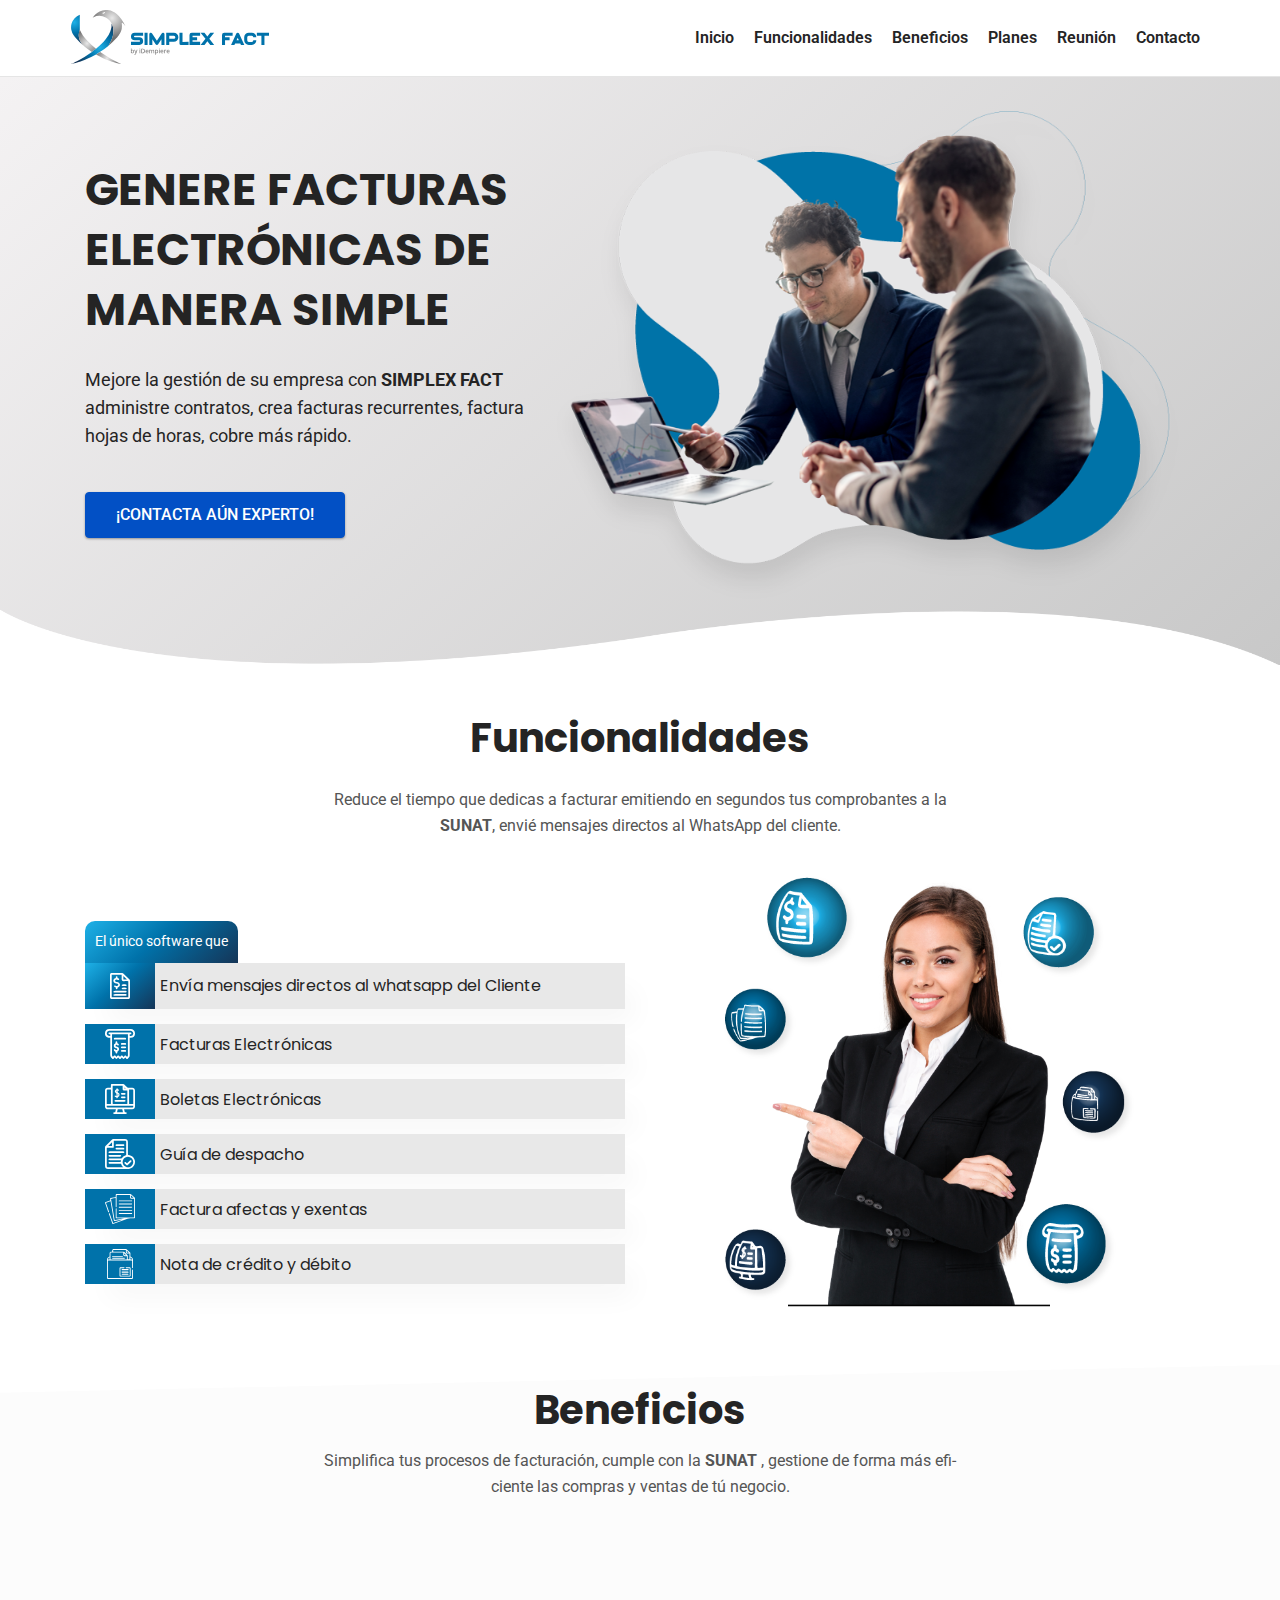
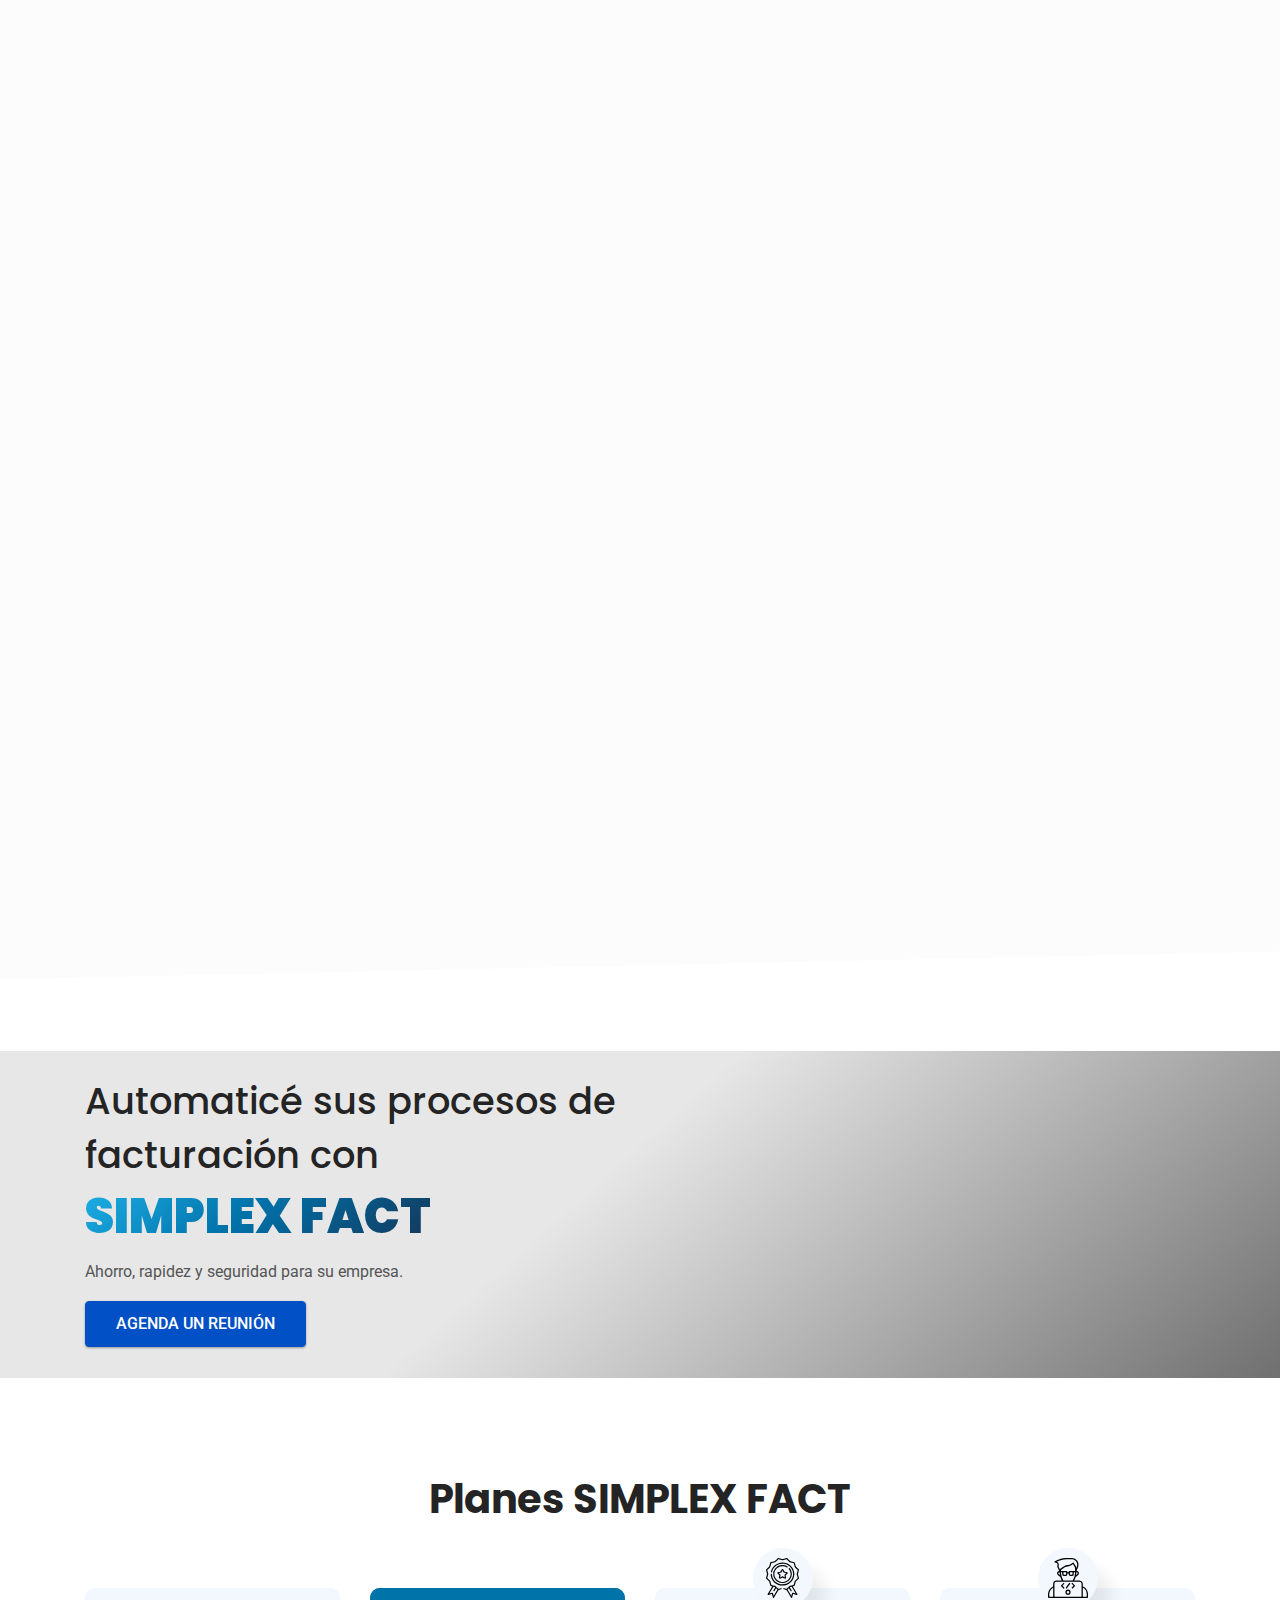
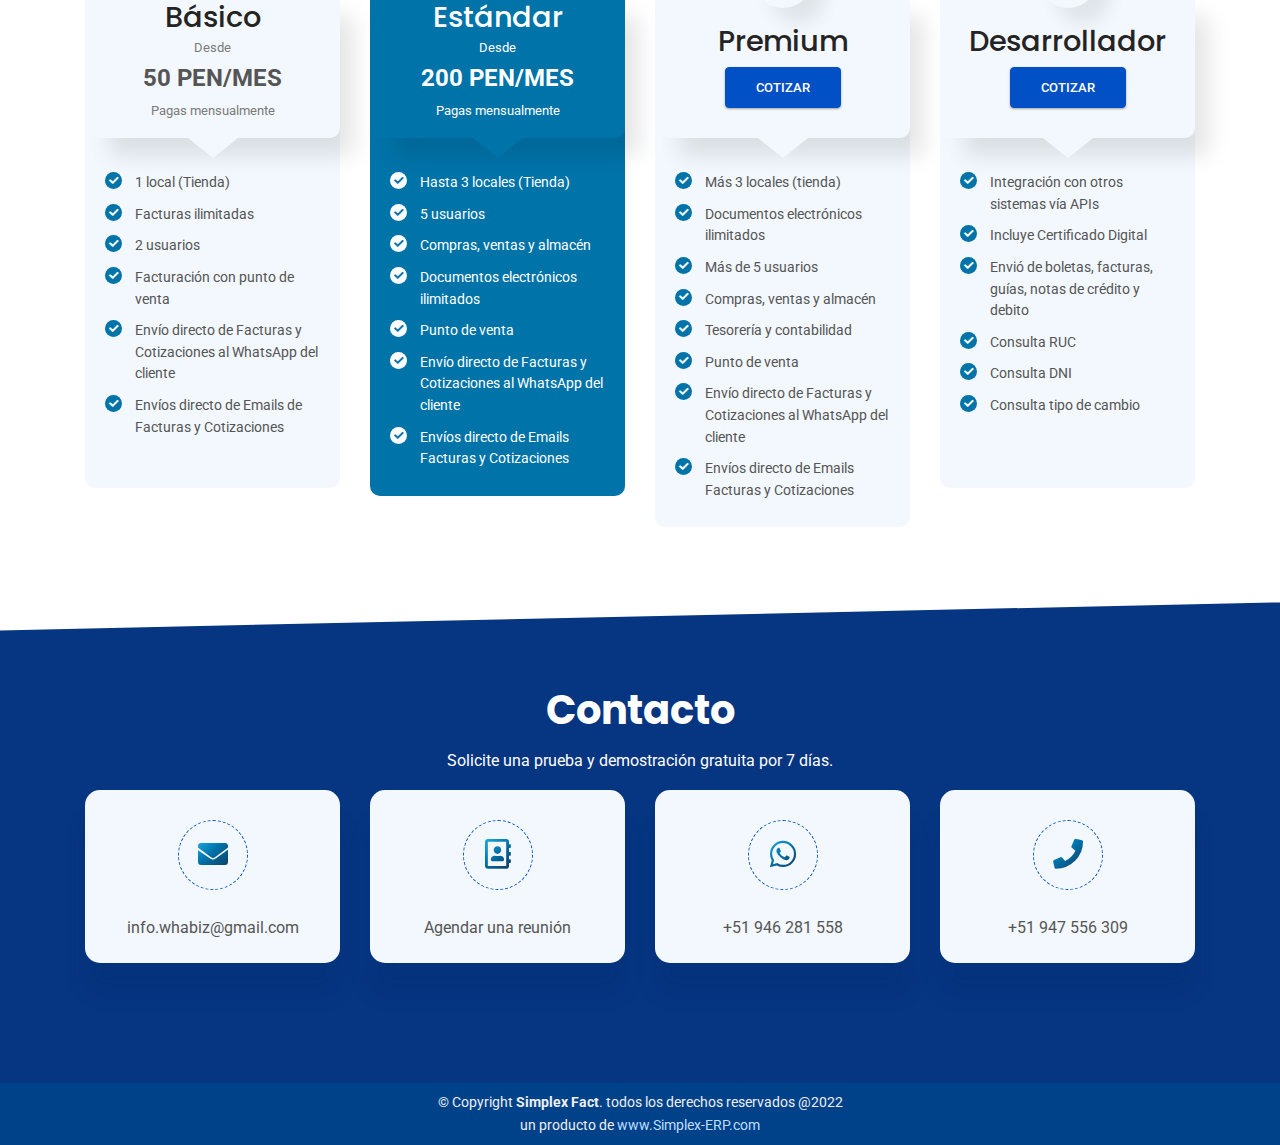
==== commit c5932501: "Agregando modificaciones a los planes" ====
--- a/index.html
+++ b/index.html
@@ -431,11 +431,12 @@
         </div>
         <div class="row mt-3">
           
-          <div class=" col-md-6 col-lg-3 ">
+          <div class=" col-md-6 col-lg-4 col-xl-3 ">
               
             <div class="card card-planes ">
               <div class="card-header text-center mt-4">
                   <h5> Básico</h5>
+                  <span class="info">Desde</span>
                   <p class="precio">50 PEN/MES</p>
                   <span class="info">Pagas mensualmente</span>
               </div>
@@ -473,12 +474,13 @@
             </div>
             
           </div>
-          <div class=" col-md-6 col-lg-3  mt-5 mt-md-0">
+          <div class=" col-md-6 col-lg-4 col-xl-3  ">
               
             <div class="card card-planes activo">
 
               <div class="card-header text-center mt-4">
                   <h5>Estándar</h5>
+                  <span class="info">Desde</span>
                   <p class="precio">200 PEN/MES</p>
                   <span class="info">Pagas mensualmente</span>
               </div>
@@ -521,7 +523,7 @@
             </div>
             
           </div>
-          <div class=" col-md-6 col-lg-3 ">
+          <div class=" col-md-6 col-lg-4 col-xl-3 mt-5 mt-lg-0">
               
             <div class="card card-planes ">
   
@@ -541,7 +543,7 @@
                 </li>
                 <li>
                   <span><i class="fas fa-check"></i></span>
-                  <div> Documentos electrónicos ilimitadas </div>
+                  <div> Documentos electrónicos ilimitados </div>
                 </li>
                 <li>
                   <span><i class="fas fa-check"></i></span>
@@ -575,7 +577,7 @@
             
           </div>
 
-          <div class=" col-md-6 col-lg-3 ">
+          <div class=" col-md-6 col-lg-4  col-xl-3 mt-5 mt-xl-0 mx-auto">
               
             <div class="card card-planes ">
   
@@ -642,7 +644,7 @@
           <div class="section-title">
             <h2 class="title">Contacto </h2>
             <p>
-              Solicite una prueba y demostración gratuita por 2 días.
+              Solicite una prueba y demostración gratuita por 7 días.
             </p>
           </div>
         </div>
--- a/assets/css/style.css
+++ b/assets/css/style.css
@@ -3743,9 +3743,12 @@
   position: relative;
   overflow: hidden;
   padding: 100px 0px 60px;
-  background: #E8E8E8;
+  /* background: #E8E8E8;
   background: rgb(231,231,232);
-  background: linear-gradient(138deg, rgba(231,231,232,1) 45%, rgba(113,112,112,1) 100%);
+  background: linear-gradient(138deg, rgba(231,231,232,1) 45%, rgba(113,112,112,1) 100%); */
+  background: rgb(246,244,245);
+  background: linear-gradient(138deg, rgba(246,244,245,1) 0%, rgba(200,200,200,1) 100%);
+
 }
 .home9 .hero-area .shape {
   position: absolute;
@@ -4411,7 +4414,8 @@
 }
 
 .card-planes .card-header{
-  background-color: #FCFCFC ;    
+  /* background-color: #FCFCFC ;     */
+  background: #F2F8FD;
   -webkit-box-shadow: 19px 23px 22px -5px rgb(0 0 0 / 10%);
   box-shadow: 19px 23px 22px -5px rgb(0 0 0 / 10%);
   min-height: 150px;
@@ -4434,7 +4438,8 @@
   display: block;
   width: 50px;
   height: 20px;
-  background-color: #FCFCFC;
+  /* background-color: #FCFCFC; */
+  background: #F2F8FD;
   position: absolute;
   bottom: -20px;
   left: 0;
@@ -4474,8 +4479,9 @@
   width: 60px;
   height: 60px;
   border-radius: 50%;
-  background-color: #FCFCFC;
-  /* background-color: red; */
+  /* background-color: #FCFCFC; */
+  /* background: #0073a8 ; */
+  background: #F2F8FD;
   position: absolute;
   top: -40px;
   left: 0;
@@ -4492,6 +4498,7 @@
 
 .card-planes .card-header span.icon img{
   height: 40px;
+
 }
 
 
